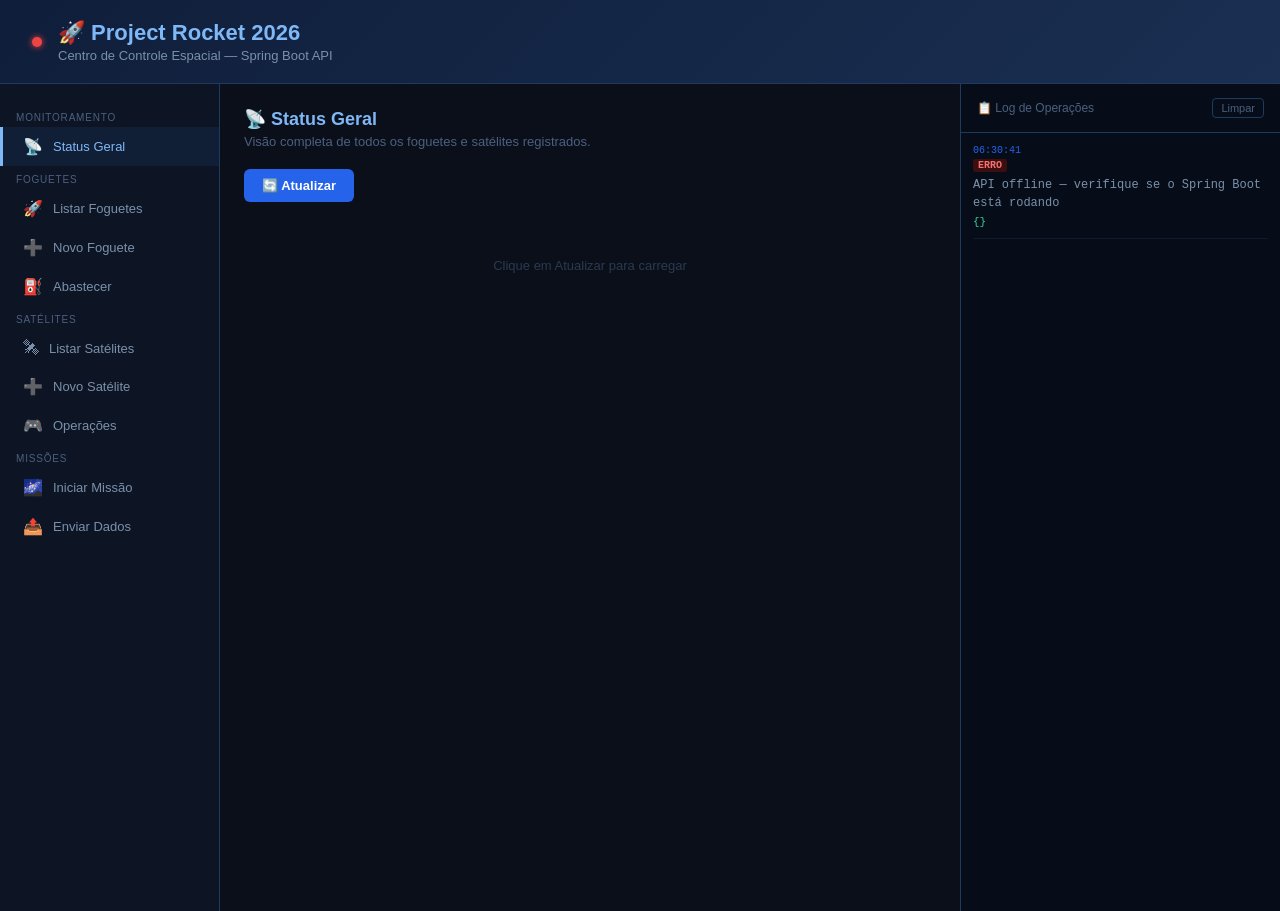
==== target/classes/static/index.html @ 5dfda022 "Add files via upload" ====
<!DOCTYPE html>
<html lang="pt-BR">
<head>
    <meta charset="UTF-8">
    <meta name="viewport" content="width=device-width, initial-scale=1.0">
    <title>🚀 Project Rocket 2026</title>
    <style>
        * { box-sizing: border-box; margin: 0; padding: 0; }

        body {
            font-family: 'Segoe UI', sans-serif;
            background: #0b0f1a;
            color: #e0e6f0;
            min-height: 100vh;
        }

        header {
            background: linear-gradient(135deg, #0f1e3a, #1a2f52);
            padding: 20px 32px;
            border-bottom: 1px solid #1e3a5f;
            display: flex;
            align-items: center;
            gap: 16px;
        }

        header h1 { font-size: 22px; font-weight: 600; color: #7eb8f7; }
        header p  { font-size: 13px; color: #7a90aa; margin-top: 2px; }

        .status-dot {
            width: 10px; height: 10px;
            border-radius: 50%;
            background: #22c55e;
            box-shadow: 0 0 6px #22c55e;
            animation: pulse 2s infinite;
        }

        @keyframes pulse { 0%,100%{opacity:1} 50%{opacity:.4} }

        .layout {
            display: grid;
            grid-template-columns: 220px 1fr 320px;
            gap: 0;
            height: calc(100vh - 73px);
        }

        /* ---- SIDEBAR ---- */
        .sidebar {
            background: #0d1525;
            border-right: 1px solid #1e3a5f;
            padding: 20px 0;
            overflow-y: auto;
        }

        .sidebar-section { padding: 8px 16px 4px; font-size: 10px; color: #4a6080; text-transform: uppercase; letter-spacing: .08em; }

        .nav-item {
            display: flex; align-items: center; gap: 10px;
            padding: 10px 20px;
            cursor: pointer;
            font-size: 13px;
            color: #7a90aa;
            transition: background .15s, color .15s;
            border-left: 3px solid transparent;
        }

        .nav-item:hover { background: #111f36; color: #e0e6f0; }
        .nav-item.active { background: #111f36; color: #7eb8f7; border-left-color: #7eb8f7; }
        .nav-icon { font-size: 16px; }

        /* ---- MAIN ---- */
        .main { overflow-y: auto; padding: 24px; }

        .page { display: none; }
        .page.active { display: block; }

        h2 { font-size: 18px; font-weight: 600; color: #7eb8f7; margin-bottom: 4px; }
        .page-desc { font-size: 13px; color: #4a6080; margin-bottom: 20px; }

        /* Cards */
        .cards { display: grid; grid-template-columns: repeat(auto-fill, minmax(260px, 1fr)); gap: 14px; }

        .card {
            background: #0f1e3a;
            border: 1px solid #1e3a5f;
            border-radius: 10px;
            padding: 16px;
            transition: border-color .2s;
        }

        .card:hover { border-color: #2a5a8f; }

        .card-header { display: flex; justify-content: space-between; align-items: center; margin-bottom: 12px; }
        .card-name { font-weight: 600; font-size: 15px; }

        .badge {
            font-size: 10px; font-weight: 600; padding: 3px 8px;
            border-radius: 20px; text-transform: uppercase;
        }

        .badge-pronto     { background: #0f2e1a; color: #22c55e; border: 1px solid #166534; }
        .badge-lancado    { background: #1a2a5f; color: #7eb8f7; border: 1px solid #1e40af; }
        .badge-falha      { background: #3b0f0f; color: #f87171; border: 1px solid #991b1b; }
        .badge-solo       { background: #1c1a0f; color: #fbbf24; border: 1px solid #92400e; }
        .badge-espaco     { background: #1a1a2e; color: #a78bfa; border: 1px solid #5b21b6; }
        .badge-orbita     { background: #0f2e28; color: #34d399; border: 1px solid #065f46; }
        .badge-ativo      { background: #0f2e1a; color: #22c55e; border: 1px solid #166534; }

        .card-row { display: flex; justify-content: space-between; font-size: 12px; color: #4a6080; padding: 4px 0; border-bottom: 1px solid #1a2a40; }
        .card-row:last-child { border-bottom: none; }
        .card-row span:last-child { color: #c0cfe0; }

        .fuel-bar { height: 4px; background: #1e3a5f; border-radius: 2px; margin: 8px 0; }
        .fuel-fill { height: 100%; border-radius: 2px; background: linear-gradient(90deg, #2563eb, #7eb8f7); transition: width .4s; }

        /* Forms */
        .form-card {
            background: #0f1e3a;
            border: 1px solid #1e3a5f;
            border-radius: 10px;
            padding: 20px;
            max-width: 520px;
            margin-bottom: 20px;
        }

        .form-card h3 { font-size: 14px; font-weight: 600; margin-bottom: 14px; color: #c0cfe0; }

        .form-row { display: grid; grid-template-columns: 1fr 1fr; gap: 10px; }
        .form-group { margin-bottom: 12px; }
        .form-group label { display: block; font-size: 12px; color: #4a6080; margin-bottom: 4px; }

        input, select {
            width: 100%;
            background: #0b0f1a;
            border: 1px solid #1e3a5f;
            border-radius: 6px;
            padding: 8px 10px;
            color: #e0e6f0;
            font-size: 13px;
            outline: none;
            transition: border-color .2s;
        }

        input:focus, select:focus { border-color: #2563eb; }

        select option { background: #0b0f1a; }

        .btn {
            padding: 9px 18px;
            border-radius: 6px;
            border: none;
            font-size: 13px;
            font-weight: 600;
            cursor: pointer;
            transition: opacity .15s, transform .1s;
        }

        .btn:hover { opacity: .85; }
        .btn:active { transform: scale(.97); }

        .btn-primary { background: #2563eb; color: #fff; }
        .btn-success { background: #16a34a; color: #fff; }
        .btn-warning { background: #d97706; color: #fff; }
        .btn-danger  { background: #dc2626; color: #fff; }

        /* ---- LOG PANEL ---- */
        .log-panel {
            background: #070d18;
            border-left: 1px solid #1e3a5f;
            display: flex;
            flex-direction: column;
        }

        .log-header {
            padding: 14px 16px;
            border-bottom: 1px solid #1e3a5f;
            display: flex;
            justify-content: space-between;
            align-items: center;
        }

        .log-header span { font-size: 12px; color: #4a6080; }
        .log-clear { background: none; border: 1px solid #1e3a5f; color: #4a6080; border-radius: 4px; padding: 3px 8px; font-size: 11px; cursor: pointer; }
        .log-clear:hover { color: #e0e6f0; border-color: #2a5a8f; }

        .log-body { flex: 1; overflow-y: auto; padding: 12px; font-family: 'Courier New', monospace; font-size: 12px; }

        .log-entry { margin-bottom: 10px; padding-bottom: 10px; border-bottom: 1px solid #0f1a2e; }
        .log-time { color: #2563eb; font-size: 10px; margin-bottom: 2px; }
        .log-type { display: inline-block; font-size: 10px; font-weight: 700; padding: 1px 5px; border-radius: 3px; margin-bottom: 4px; }
        .log-ok   { background: #0f2e1a; color: #22c55e; }
        .log-err  { background: #3b0f0f; color: #f87171; }
        .log-info { background: #1a2a5f; color: #7eb8f7; }
        .log-msg { color: #7a90aa; line-height: 1.5; word-break: break-all; }
        .log-json { color: #34d399; font-size: 11px; white-space: pre-wrap; max-height: 120px; overflow-y: auto; margin-top: 4px; }

        .empty-state { text-align: center; padding: 40px 20px; color: #2a3a4f; font-size: 13px; }
    </style>
</head>
<body>

<header>
    <div class="status-dot" id="statusDot"></div>
    <div>
        <h1>🚀 Project Rocket 2026</h1>
        <p>Centro de Controle Espacial — Spring Boot API</p>
    </div>
</header>

<div class="layout">

    <!-- SIDEBAR -->
    <nav class="sidebar">
        <div class="sidebar-section">Monitoramento</div>
        <div class="nav-item active" onclick="showPage('status')">
            <span class="nav-icon">📡</span> Status Geral
        </div>

        <div class="sidebar-section">Foguetes</div>
        <div class="nav-item" onclick="showPage('foguetes')">
            <span class="nav-icon">🚀</span> Listar Foguetes
        </div>
        <div class="nav-item" onclick="showPage('criar-foguete')">
            <span class="nav-icon">➕</span> Novo Foguete
        </div>
        <div class="nav-item" onclick="showPage('abastecer')">
            <span class="nav-icon">⛽</span> Abastecer
        </div>

        <div class="sidebar-section">Satélites</div>
        <div class="nav-item" onclick="showPage('satelites')">
            <span class="nav-icon">🛰</span> Listar Satélites
        </div>
        <div class="nav-item" onclick="showPage('criar-satelite')">
            <span class="nav-icon">➕</span> Novo Satélite
        </div>
        <div class="nav-item" onclick="showPage('operacoes')">
            <span class="nav-icon">🎮</span> Operações
        </div>

        <div class="sidebar-section">Missões</div>
        <div class="nav-item" onclick="showPage('missao')">
            <span class="nav-icon">🌌</span> Iniciar Missão
        </div>
        <div class="nav-item" onclick="showPage('dados')">
            <span class="nav-icon">📤</span> Enviar Dados
        </div>
    </nav>

    <!-- MAIN -->
    <main class="main">

        <!-- STATUS GERAL -->
        <div class="page active" id="page-status">
            <h2>📡 Status Geral</h2>
            <p class="page-desc">Visão completa de todos os foguetes e satélites registrados.</p>
            <button class="btn btn-primary" onclick="loadStatus()" style="margin-bottom:16px">🔄 Atualizar</button>
            <div id="status-content">
                <div class="empty-state">Clique em Atualizar para carregar</div>
            </div>
        </div>

        <!-- FOGUETES -->
        <div class="page" id="page-foguetes">
            <h2>🚀 Foguetes</h2>
            <p class="page-desc">Lista de todos os foguetes cadastrados.</p>
            <button class="btn btn-primary" onclick="loadFoguetes()" style="margin-bottom:16px">🔄 Carregar</button>
            <div id="foguetes-content">
                <div class="empty-state">Clique em Carregar</div>
            </div>
        </div>

        <!-- CRIAR FOGUETE -->
        <div class="page" id="page-criar-foguete">
            <h2>➕ Novo Foguete</h2>
            <p class="page-desc">Cadastra um novo foguete no sistema.</p>
            <div class="form-card">
                <h3>Dados do Foguete</h3>
                <div class="form-group">
                    <label>Nome</label>
                    <input id="f-nome" type="text" placeholder="Ex: Saturn V">
                </div>
                <div class="form-row">
                    <div class="form-group">
                        <label>Carga Máxima (kg)</label>
                        <input id="f-carga" type="number" placeholder="1000">
                    </div>
                    <div class="form-group">
                        <label>Combustível (ton)</label>
                        <input id="f-comb" type="number" placeholder="100">
                    </div>
                </div>
                <button class="btn btn-success" onclick="criarFoguete()">Cadastrar Foguete</button>
            </div>
        </div>

        <!-- ABASTECER -->
        <div class="page" id="page-abastecer">
            <h2>⛽ Abastecer Foguete</h2>
            <p class="page-desc">Adiciona combustível a um foguete existente.</p>
            <div class="form-card">
                <h3>Abastecimento</h3>
                <div class="form-group">
                    <label>Nome do Foguete</label>
                    <input id="ab-nome" type="text" placeholder="Ex: Falcon XII">
                </div>
                <div class="form-group">
                    <label>Quantidade (toneladas)</label>
                    <input id="ab-qtd" type="number" placeholder="50">
                </div>
                <button class="btn btn-warning" onclick="abastecerFoguete()">⛽ Abastecer</button>
            </div>
        </div>

        <!-- SATELITES -->
        <div class="page" id="page-satelites">
            <h2>🛰 Satélites</h2>
            <p class="page-desc">Lista de todos os satélites cadastrados.</p>
            <button class="btn btn-primary" onclick="loadSatelites()" style="margin-bottom:16px">🔄 Carregar</button>
            <div id="satelites-content">
                <div class="empty-state">Clique em Carregar</div>
            </div>
        </div>

        <!-- CRIAR SATELITE -->
        <div class="page" id="page-criar-satelite">
            <h2>➕ Novo Satélite</h2>
            <p class="page-desc">Cadastra um novo satélite no sistema.</p>
            <div class="form-card">
                <h3>Dados do Satélite</h3>
                <div class="form-group">
                    <label>Nome</label>
                    <input id="s-nome" type="text" placeholder="Ex: Voyager III">
                </div>
                <div class="form-row">
                    <div class="form-group">
                        <label>Massa (kg)</label>
                        <input id="s-massa" type="number" placeholder="300">
                    </div>
                    <div class="form-group">
                        <label>Energia inicial</label>
                        <input id="s-energia" type="number" placeholder="50">
                    </div>
                </div>
                <div class="form-group">
                    <label>Órbita Alvo</label>
                    <input id="s-orbita" type="text" placeholder="GEO">
                </div>
                <div class="form-group">
                    <label>Tipo</label>
                    <select id="s-tipo">
                        <option value="CIENTIFICO">Científico</option>
                        <option value="COMUNICACAO">Comunicação</option>
                        <option value="ESPIONAGEM">Espionagem</option>
                    </select>
                </div>
                <button class="btn btn-success" onclick="criarSatelite()">Cadastrar Satélite</button>
            </div>
        </div>

        <!-- OPERAÇÕES -->
        <div class="page" id="page-operacoes">
            <h2>🎮 Operações do Satélite</h2>
            <p class="page-desc">Controle individual de cada satélite.</p>
            <div class="form-card">
                <h3>Ativar Painéis Solares</h3>
                <div class="form-group">
                    <label>Nome do Satélite</label>
                    <input id="op-paineis-nome" type="text" placeholder="Ex: Hubble">
                </div>
                <button class="btn btn-warning" onclick="ativarPaineis()">☀ Ativar Painéis</button>
            </div>
            <div class="form-card">
                <h3>Definir Órbita</h3>
                <div class="form-group">
                    <label>Nome do Satélite</label>
                    <input id="op-orbita-nome" type="text" placeholder="Ex: Hubble">
                </div>
                <div class="form-group">
                    <label>Órbita</label>
                    <select id="op-orbita-escolha">
                        <option value="1">1 — LEO (Baixa)</option>
                        <option value="2">2 — GEO (Geoestacionária)</option>
                        <option value="3">3 — Órbita Lunar</option>
                    </select>
                </div>
                <button class="btn btn-primary" onclick="definirOrbita()">🌍 Definir Órbita</button>
            </div>
            <div class="form-card">
                <h3>Ativar Satélite</h3>
                <div class="form-group">
                    <label>Nome do Satélite</label>
                    <input id="op-ativar-nome" type="text" placeholder="Ex: Hubble">
                </div>
                <button class="btn btn-success" onclick="ativarSatelite()">🛰 Ativar Satélite</button>
            </div>
        </div>

        <!-- MISSÃO -->
        <div class="page" id="page-missao">
            <h2>🌌 Iniciar Missão</h2>
            <p class="page-desc">Carrega o satélite no foguete e realiza o lançamento.</p>
            <div class="form-card">
                <h3>Parâmetros da Missão</h3>
                <div class="form-group">
                    <label>Nome do Foguete</label>
                    <input id="m-foguete" type="text" placeholder="Ex: Falcon XII">
                </div>
                <div class="form-group">
                    <label>Nome do Satélite</label>
                    <input id="m-satelite" type="text" placeholder="Ex: Hubble">
                </div>
                <button class="btn btn-danger" onclick="iniciarMissao()">🚀 Lançar Missão</button>
            </div>
        </div>

        <!-- ENVIAR DADOS -->
        <div class="page" id="page-dados">
            <h2>📤 Enviar Dados</h2>
            <p class="page-desc">Faz o satélite enviar sua mensagem (consome energia).</p>
            <div class="form-card">
                <h3>Transmissão</h3>
                <div class="form-group">
                    <label>Nome do Satélite</label>
                    <input id="d-nome" type="text" placeholder="Ex: Hubble">
                </div>
                <button class="btn btn-primary" onclick="enviarDados()">📡 Enviar Dados</button>
            </div>
        </div>

    </main>

    <!-- LOG PANEL -->
    <aside class="log-panel">
        <div class="log-header">
            <span>📋 Log de Operações</span>
            <button class="log-clear" onclick="clearLog()">Limpar</button>
        </div>
        <div class="log-body" id="logBody">
            <div class="empty-state">Aguardando operações...</div>
        </div>
    </aside>
</div>

<script>
    const API = 'http://localhost:8080/api';
    let logEntries = [];

    // ---- Navegação ----
    function showPage(id) {
        document.querySelectorAll('.page').forEach(p => p.classList.remove('active'));
        document.querySelectorAll('.nav-item').forEach(n => n.classList.remove('active'));
        document.getElementById('page-' + id).classList.add('active');
        event.currentTarget.classList.add('active');
    }

    // ---- Log ----
    function log(type, title, data) {
        const body = document.getElementById('logBody');
        const now = new Date().toLocaleTimeString('pt-BR');
        const typeClass = type === 'ok' ? 'log-ok' : type === 'err' ? 'log-err' : 'log-info';
        const typeLabel = type === 'ok' ? 'OK' : type === 'err' ? 'ERRO' : 'INFO';

        const entry = document.createElement('div');
        entry.className = 'log-entry';
        entry.innerHTML = `
            <div class="log-time">${now}</div>
            <span class="log-type ${typeClass}">${typeLabel}</span>
            <div class="log-msg">${title}</div>
            ${data ? `<div class="log-json">${JSON.stringify(data, null, 2)}</div>` : ''}
        `;

        if (body.querySelector('.empty-state')) body.innerHTML = '';
        body.prepend(entry);
    }

    function clearLog() {
        document.getElementById('logBody').innerHTML = '<div class="empty-state">Log limpo.</div>';
    }

    // ---- Helpers ----
    async function call(method, path, body) {
        const opts = { method, headers: { 'Content-Type': 'application/json' } };
        if (body) opts.body = JSON.stringify(body);
        const res = await fetch(API + path, opts);
        const data = await res.json();
        if (!res.ok) throw { status: res.status, ...data };
        return data;
    }

    function badgeStatus(status) {
        const map = {
            'Pronto': 'badge-pronto', 'Lançado': 'badge-lancado', 'Falha': 'badge-falha',
            'Em solo': 'badge-solo', 'No espaço': 'badge-espaco',
            'Em órbita': 'badge-orbita', 'Ativo': 'badge-ativo'
        };
        return `<span class="badge ${map[status] || 'badge-info'}">${status}</span>`;
    }

    function fuelBar(val, max = 150) {
        const pct = Math.min(100, (val / max) * 100);
        return `<div class="fuel-bar"><div class="fuel-fill" style="width:${pct}%"></div></div>`;
    }

    // ---- Foguetes ----
    async function loadFoguetes() {
        try {
            const data = await call('GET', '/foguetes');
            renderFoguetes(data, 'foguetes-content');
            log('ok', `${data.length} foguete(s) carregado(s)`);
        } catch(e) { log('err', 'Erro ao carregar foguetes', e); }
    }

    function renderFoguetes(list, containerId) {
        const el = document.getElementById(containerId);
        if (!list.length) { el.innerHTML = '<div class="empty-state">Nenhum foguete encontrado</div>'; return; }
        el.innerHTML = `<div class="cards">${list.map(f => `
            <div class="card">
                <div class="card-header">
                    <span class="card-name">🚀 ${f.nome}</span>
                    ${badgeStatus(f.status)}
                </div>
                ${fuelBar(f.combustivelRestante)}
                <div class="card-row"><span>Combustível</span><span>${f.combustivelRestante} ton</span></div>
                <div class="card-row"><span>Carga máxima</span><span>${f.cargaMaxima} kg</span></div>
                <div class="card-row"><span>Satélite</span><span>${f.sateliteCarregado || '—'}</span></div>
            </div>`).join('')}</div>`;
    }

    async function criarFoguete() {
        const nome = document.getElementById('f-nome').value.trim();
        const cargaMaxima = parseFloat(document.getElementById('f-carga').value);
        const combustivelRestante = parseFloat(document.getElementById('f-comb').value);
        if (!nome) { log('err', 'Nome é obrigatório'); return; }
        try {
            const data = await call('POST', '/foguetes', { nome, cargaMaxima, combustivelRestante });
            log('ok', `Foguete "${data.nome}" criado com sucesso!`, data);
            document.getElementById('f-nome').value = '';
        } catch(e) { log('err', e.mensagem || 'Erro ao criar foguete', e); }
    }

    async function abastecerFoguete() {
        const nome = document.getElementById('ab-nome').value.trim();
        const quantidade = parseFloat(document.getElementById('ab-qtd').value);
        if (!nome) { log('err', 'Nome é obrigatório'); return; }
        try {
            const data = await call('PUT', `/foguetes/${nome}/abastecer`, { quantidade });
            log('ok', `${nome} abastecido! Combustível: ${data.combustivelRestante} ton`, data);
        } catch(e) { log('err', e.mensagem || 'Erro ao abastecer', e); }
    }

    // ---- Satélites ----
    async function loadSatelites() {
        try {
            const data = await call('GET', '/satelites');
            renderSatelites(data, 'satelites-content');
            log('ok', `${data.length} satélite(s) carregado(s)`);
        } catch(e) { log('err', 'Erro ao carregar satélites', e); }
    }

    function renderSatelites(list, containerId) {
        const el = document.getElementById(containerId);
        if (!list.length) { el.innerHTML = '<div class="empty-state">Nenhum satélite encontrado</div>'; return; }
        el.innerHTML = `<div class="cards">${list.map(s => `
            <div class="card">
                <div class="card-header">
                    <span class="card-name">🛰 ${s.nome}</span>
                    ${badgeStatus(s.status)}
                </div>
                ${fuelBar(s.energia, 100)}
                <div class="card-row"><span>Energia</span><span>${s.energia}%</span></div>
                <div class="card-row"><span>Massa</span><span>${s.massaKg} kg</span></div>
                <div class="card-row"><span>Tipo</span><span>${s.tipoSatelite}</span></div>
                <div class="card-row"><span>Órbita</span><span>${s.orbitaAlvo || '—'}</span></div>
                <div class="card-row"><span>Painéis</span><span>${s.paineisAtivos ? '☀ Ativos' : '⬛ Fechados'}</span></div>
            </div>`).join('')}</div>`;
    }

    async function criarSatelite() {
        const nome     = document.getElementById('s-nome').value.trim();
        const massaKg  = parseFloat(document.getElementById('s-massa').value);
        const energia  = parseFloat(document.getElementById('s-energia').value);
        const orbitaAlvo   = document.getElementById('s-orbita').value.trim();
        const tipoSatelite = document.getElementById('s-tipo').value;
        if (!nome) { log('err', 'Nome é obrigatório'); return; }
        try {
            const data = await call('POST', '/satelites', { nome, massaKg, energia, orbitaAlvo, tipoSatelite });
            log('ok', `Satélite "${data.nome}" criado!`, data);
            document.getElementById('s-nome').value = '';
        } catch(e) { log('err', e.mensagem || 'Erro ao criar satélite', e); }
    }

    async function ativarPaineis() {
        const nome = document.getElementById('op-paineis-nome').value.trim();
        if (!nome) { log('err', 'Nome é obrigatório'); return; }
        try {
            const data = await call('PUT', `/satelites/${nome}/paineis`);
            log('ok', `Painéis de ${nome} ativados! Energia: ${data.energia}`, data);
        } catch(e) { log('err', e.mensagem || 'Erro', e); }
    }

    async function definirOrbita() {
        const nome    = document.getElementById('op-orbita-nome').value.trim();
        const escolha = document.getElementById('op-orbita-escolha').value;
        if (!nome) { log('err', 'Nome é obrigatório'); return; }
        try {
            const data = await call('PUT', `/satelites/${nome}/orbita`, { escolha });
            log('ok', `Órbita de ${nome} definida: ${data.orbitaAlvo}`, data);
        } catch(e) { log('err', e.mensagem || 'Erro', e); }
    }

    async function ativarSatelite() {
        const nome = document.getElementById('op-ativar-nome').value.trim();
        if (!nome) { log('err', 'Nome é obrigatório'); return; }
        try {
            const data = await call('PUT', `/satelites/${nome}/ativar`);
            log('ok', `Satélite ${nome} ATIVO!`, data);
        } catch(e) { log('err', e.mensagem || 'Erro', e); }
    }

    // ---- Missão ----
    async function iniciarMissao() {
        const nomeFoguete  = document.getElementById('m-foguete').value.trim();
        const nomeSatelite = document.getElementById('m-satelite').value.trim();
        if (!nomeFoguete || !nomeSatelite) { log('err', 'Preencha foguete e satélite'); return; }
        try {
            const data = await call('POST', '/missoes/iniciar', { nomeFoguete, nomeSatelite });
            const type = data.sucesso ? 'ok' : 'err';
            log(type, data.mensagem, data);
        } catch(e) { log('err', e.mensagem || 'Erro ao iniciar missão', e); }
    }

    // ---- Status ----
    async function loadStatus() {
        try {
            const data = await call('GET', '/missoes/status');
            const el = document.getElementById('status-content');
            el.innerHTML = `
                <h3 style="font-size:14px;color:#4a6080;margin-bottom:12px">🚀 Foguetes</h3>
                <div class="cards" style="margin-bottom:20px">
                    ${data.foguetes.map(f => `
                    <div class="card">
                        <div class="card-header"><span class="card-name">🚀 ${f.nome}</span>${badgeStatus(f.status)}</div>
                        ${fuelBar(f.combustivelRestante)}
                        <div class="card-row"><span>Combustível</span><span>${f.combustivelRestante} ton</span></div>
                        <div class="card-row"><span>Carga máxima</span><span>${f.cargaMaxima} kg</span></div>
                        <div class="card-row"><span>Satélite</span><span>${f.sateliteCarregado || '—'}</span></div>
                    </div>`).join('')}
                </div>
                <h3 style="font-size:14px;color:#4a6080;margin-bottom:12px">🛰 Satélites</h3>
                <div class="cards">
                    ${data.satelites.map(s => `
                    <div class="card">
                        <div class="card-header"><span class="card-name">🛰 ${s.nome}</span>${badgeStatus(s.status)}</div>
                        ${fuelBar(s.energia, 100)}
                        <div class="card-row"><span>Energia</span><span>${s.energia}%</span></div>
                        <div class="card-row"><span>Massa</span><span>${s.massaKg} kg</span></div>
                        <div class="card-row"><span>Tipo</span><span>${s.tipoSatelite}</span></div>
                        <div class="card-row"><span>Órbita</span><span>${s.orbitaAlvo || '—'}</span></div>
                        <div class="card-row"><span>Painéis</span><span>${s.paineisAtivos ? '☀ Ativos' : '⬛ Fechados'}</span></div>
                    </div>`).join('')}
                </div>
            `;
            log('ok', 'Status atualizado');
        } catch(e) {
            log('err', 'API offline — verifique se o Spring Boot está rodando', e);
            document.getElementById('statusDot').style.background = '#ef4444';
            document.getElementById('statusDot').style.boxShadow = '0 0 6px #ef4444';
        }
    }

    async function enviarDados() {
        const nome = document.getElementById('d-nome').value.trim();
        if (!nome) { log('err', 'Nome é obrigatório'); return; }
        try {
            const data = await call('PUT', `/missoes/${nome}/dados`);
            log('ok', `📡 ${data.satelite}: "${data.mensagem}" | Energia restante: ${data.energiaRestante}`, data);
        } catch(e) { log('err', e.mensagem || 'Erro ao enviar dados', e); }
    }

    // Carrega status ao abrir
    loadStatus();
</script>
</body>
</html>
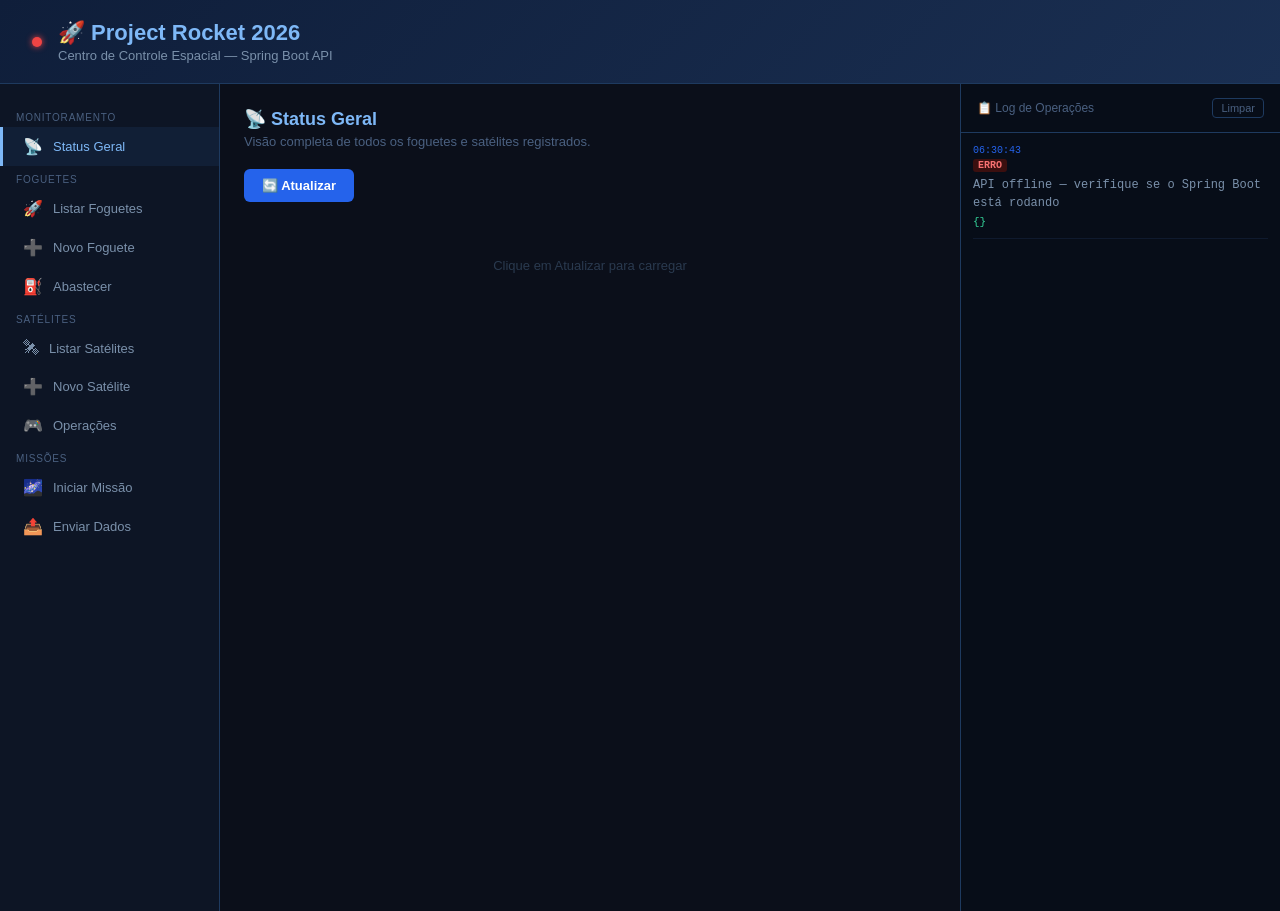
==== commit 3f8b4adb: "25/03 - atualizações banco de dados e novas features" ====
--- a/target/classes/static/index.html
+++ b/target/classes/static/index.html
@@ -6,184 +6,66 @@
     <title>🚀 Project Rocket 2026</title>
     <style>
         * { box-sizing: border-box; margin: 0; padding: 0; }
-
-        body {
-            font-family: 'Segoe UI', sans-serif;
-            background: #0b0f1a;
-            color: #e0e6f0;
-            min-height: 100vh;
-        }
-
-        header {
-            background: linear-gradient(135deg, #0f1e3a, #1a2f52);
-            padding: 20px 32px;
-            border-bottom: 1px solid #1e3a5f;
-            display: flex;
-            align-items: center;
-            gap: 16px;
-        }
-
+        body { font-family: 'Segoe UI', sans-serif; background: #0b0f1a; color: #e0e6f0; min-height: 100vh; }
+        header { background: linear-gradient(135deg, #0f1e3a, #1a2f52); padding: 20px 32px; border-bottom: 1px solid #1e3a5f; display: flex; align-items: center; gap: 16px; }
         header h1 { font-size: 22px; font-weight: 600; color: #7eb8f7; }
         header p  { font-size: 13px; color: #7a90aa; margin-top: 2px; }
-
-        .status-dot {
-            width: 10px; height: 10px;
-            border-radius: 50%;
-            background: #22c55e;
-            box-shadow: 0 0 6px #22c55e;
-            animation: pulse 2s infinite;
-        }
-
+        .status-dot { width: 10px; height: 10px; border-radius: 50%; background: #22c55e; box-shadow: 0 0 6px #22c55e; animation: pulse 2s infinite; }
         @keyframes pulse { 0%,100%{opacity:1} 50%{opacity:.4} }
-
-        .layout {
-            display: grid;
-            grid-template-columns: 220px 1fr 320px;
-            gap: 0;
-            height: calc(100vh - 73px);
-        }
-
-        /* ---- SIDEBAR ---- */
-        .sidebar {
-            background: #0d1525;
-            border-right: 1px solid #1e3a5f;
-            padding: 20px 0;
-            overflow-y: auto;
-        }
-
+        .layout { display: grid; grid-template-columns: 220px 1fr 320px; gap: 0; height: calc(100vh - 73px); }
+        .sidebar { background: #0d1525; border-right: 1px solid #1e3a5f; padding: 20px 0; overflow-y: auto; }
         .sidebar-section { padding: 8px 16px 4px; font-size: 10px; color: #4a6080; text-transform: uppercase; letter-spacing: .08em; }
-
-        .nav-item {
-            display: flex; align-items: center; gap: 10px;
-            padding: 10px 20px;
-            cursor: pointer;
-            font-size: 13px;
-            color: #7a90aa;
-            transition: background .15s, color .15s;
-            border-left: 3px solid transparent;
-        }
-
+        .nav-item { display: flex; align-items: center; gap: 10px; padding: 10px 20px; cursor: pointer; font-size: 13px; color: #7a90aa; transition: background .15s, color .15s; border-left: 3px solid transparent; }
         .nav-item:hover { background: #111f36; color: #e0e6f0; }
         .nav-item.active { background: #111f36; color: #7eb8f7; border-left-color: #7eb8f7; }
         .nav-icon { font-size: 16px; }
-
-        /* ---- MAIN ---- */
         .main { overflow-y: auto; padding: 24px; }
-
         .page { display: none; }
         .page.active { display: block; }
-
         h2 { font-size: 18px; font-weight: 600; color: #7eb8f7; margin-bottom: 4px; }
         .page-desc { font-size: 13px; color: #4a6080; margin-bottom: 20px; }
-
-        /* Cards */
         .cards { display: grid; grid-template-columns: repeat(auto-fill, minmax(260px, 1fr)); gap: 14px; }
-
-        .card {
-            background: #0f1e3a;
-            border: 1px solid #1e3a5f;
-            border-radius: 10px;
-            padding: 16px;
-            transition: border-color .2s;
-        }
-
+        .card { background: #0f1e3a; border: 1px solid #1e3a5f; border-radius: 10px; padding: 16px; transition: border-color .2s; }
         .card:hover { border-color: #2a5a8f; }
-
         .card-header { display: flex; justify-content: space-between; align-items: center; margin-bottom: 12px; }
         .card-name { font-weight: 600; font-size: 15px; }
-
-        .badge {
-            font-size: 10px; font-weight: 600; padding: 3px 8px;
-            border-radius: 20px; text-transform: uppercase;
-        }
-
-        .badge-pronto     { background: #0f2e1a; color: #22c55e; border: 1px solid #166534; }
-        .badge-lancado    { background: #1a2a5f; color: #7eb8f7; border: 1px solid #1e40af; }
-        .badge-falha      { background: #3b0f0f; color: #f87171; border: 1px solid #991b1b; }
-        .badge-solo       { background: #1c1a0f; color: #fbbf24; border: 1px solid #92400e; }
-        .badge-espaco     { background: #1a1a2e; color: #a78bfa; border: 1px solid #5b21b6; }
-        .badge-orbita     { background: #0f2e28; color: #34d399; border: 1px solid #065f46; }
-        .badge-ativo      { background: #0f2e1a; color: #22c55e; border: 1px solid #166534; }
-
+        .badge { font-size: 10px; font-weight: 600; padding: 3px 8px; border-radius: 20px; text-transform: uppercase; }
+        .badge-pronto  { background: #0f2e1a; color: #22c55e; border: 1px solid #166534; }
+        .badge-lancado { background: #1a2a5f; color: #7eb8f7; border: 1px solid #1e40af; }
+        .badge-falha   { background: #3b0f0f; color: #f87171; border: 1px solid #991b1b; }
+        .badge-solo    { background: #1c1a0f; color: #fbbf24; border: 1px solid #92400e; }
+        .badge-espaco  { background: #1a1a2e; color: #a78bfa; border: 1px solid #5b21b6; }
+        .badge-orbita  { background: #0f2e28; color: #34d399; border: 1px solid #065f46; }
+        .badge-ativo   { background: #0f2e1a; color: #22c55e; border: 1px solid #166534; }
         .card-row { display: flex; justify-content: space-between; font-size: 12px; color: #4a6080; padding: 4px 0; border-bottom: 1px solid #1a2a40; }
         .card-row:last-child { border-bottom: none; }
         .card-row span:last-child { color: #c0cfe0; }
-
         .fuel-bar { height: 4px; background: #1e3a5f; border-radius: 2px; margin: 8px 0; }
         .fuel-fill { height: 100%; border-radius: 2px; background: linear-gradient(90deg, #2563eb, #7eb8f7); transition: width .4s; }
-
-        /* Forms */
-        .form-card {
-            background: #0f1e3a;
-            border: 1px solid #1e3a5f;
-            border-radius: 10px;
-            padding: 20px;
-            max-width: 520px;
-            margin-bottom: 20px;
-        }
-
+        .card-actions { display: flex; gap: 8px; margin-top: 12px; }
+        .btn-delete { flex: 1; padding: 6px; border-radius: 6px; border: 1px solid #3b0f0f; background: transparent; color: #f87171; font-size: 12px; cursor: pointer; transition: background .15s; }
+        .btn-delete:hover { background: #3b0f0f; }
+        .form-card { background: #0f1e3a; border: 1px solid #1e3a5f; border-radius: 10px; padding: 20px; max-width: 520px; margin-bottom: 20px; }
         .form-card h3 { font-size: 14px; font-weight: 600; margin-bottom: 14px; color: #c0cfe0; }
-
         .form-row { display: grid; grid-template-columns: 1fr 1fr; gap: 10px; }
         .form-group { margin-bottom: 12px; }
         .form-group label { display: block; font-size: 12px; color: #4a6080; margin-bottom: 4px; }
-
-        input, select {
-            width: 100%;
-            background: #0b0f1a;
-            border: 1px solid #1e3a5f;
-            border-radius: 6px;
-            padding: 8px 10px;
-            color: #e0e6f0;
-            font-size: 13px;
-            outline: none;
-            transition: border-color .2s;
-        }
-
+        input, select { width: 100%; background: #0b0f1a; border: 1px solid #1e3a5f; border-radius: 6px; padding: 8px 10px; color: #e0e6f0; font-size: 13px; outline: none; transition: border-color .2s; }
         input:focus, select:focus { border-color: #2563eb; }
-
         select option { background: #0b0f1a; }
-
-        .btn {
-            padding: 9px 18px;
-            border-radius: 6px;
-            border: none;
-            font-size: 13px;
-            font-weight: 600;
-            cursor: pointer;
-            transition: opacity .15s, transform .1s;
-        }
-
+        .btn { padding: 9px 18px; border-radius: 6px; border: none; font-size: 13px; font-weight: 600; cursor: pointer; transition: opacity .15s, transform .1s; }
         .btn:hover { opacity: .85; }
         .btn:active { transform: scale(.97); }
-
         .btn-primary { background: #2563eb; color: #fff; }
         .btn-success { background: #16a34a; color: #fff; }
         .btn-warning { background: #d97706; color: #fff; }
         .btn-danger  { background: #dc2626; color: #fff; }
-
-        /* ---- LOG PANEL ---- */
-        .log-panel {
-            background: #070d18;
-            border-left: 1px solid #1e3a5f;
-            display: flex;
-            flex-direction: column;
-        }
-
-        .log-header {
-            padding: 14px 16px;
-            border-bottom: 1px solid #1e3a5f;
-            display: flex;
-            justify-content: space-between;
-            align-items: center;
-        }
-
+        .log-panel { background: #070d18; border-left: 1px solid #1e3a5f; display: flex; flex-direction: column; }
+        .log-header { padding: 14px 16px; border-bottom: 1px solid #1e3a5f; display: flex; justify-content: space-between; align-items: center; }
         .log-header span { font-size: 12px; color: #4a6080; }
         .log-clear { background: none; border: 1px solid #1e3a5f; color: #4a6080; border-radius: 4px; padding: 3px 8px; font-size: 11px; cursor: pointer; }
         .log-clear:hover { color: #e0e6f0; border-color: #2a5a8f; }
-
         .log-body { flex: 1; overflow-y: auto; padding: 12px; font-family: 'Courier New', monospace; font-size: 12px; }
-
         .log-entry { margin-bottom: 10px; padding-bottom: 10px; border-bottom: 1px solid #0f1a2e; }
         .log-time { color: #2563eb; font-size: 10px; margin-bottom: 2px; }
         .log-type { display: inline-block; font-size: 10px; font-weight: 700; padding: 1px 5px; border-radius: 3px; margin-bottom: 4px; }
@@ -192,8 +74,15 @@
         .log-info { background: #1a2a5f; color: #7eb8f7; }
         .log-msg { color: #7a90aa; line-height: 1.5; word-break: break-all; }
         .log-json { color: #34d399; font-size: 11px; white-space: pre-wrap; max-height: 120px; overflow-y: auto; margin-top: 4px; }
-
         .empty-state { text-align: center; padding: 40px 20px; color: #2a3a4f; font-size: 13px; }
+
+        /* Modal de confirmação */
+        .modal-overlay { display: none; position: fixed; inset: 0; background: rgba(0,0,0,.7); z-index: 100; align-items: center; justify-content: center; }
+        .modal-overlay.open { display: flex; }
+        .modal { background: #0f1e3a; border: 1px solid #1e3a5f; border-radius: 12px; padding: 24px; width: 340px; }
+        .modal h3 { font-size: 16px; color: #f87171; margin-bottom: 8px; }
+        .modal p { font-size: 13px; color: #7a90aa; margin-bottom: 20px; }
+        .modal-actions { display: flex; gap: 10px; justify-content: flex-end; }
     </style>
 </head>
 <body>
@@ -206,47 +95,35 @@
     </div>
 </header>
 
+<!-- Modal de confirmação de delete -->
+<div class="modal-overlay" id="modalOverlay">
+    <div class="modal">
+        <h3>🗑 Confirmar exclusão</h3>
+        <p id="modalMsg">Tem certeza que deseja deletar?</p>
+        <div class="modal-actions">
+            <button class="btn" style="background:#1e3a5f;color:#e0e6f0" onclick="fecharModal()">Cancelar</button>
+            <button class="btn btn-danger" id="modalConfirm">Deletar</button>
+        </div>
+    </div>
+</div>
+
 <div class="layout">
-
-    <!-- SIDEBAR -->
     <nav class="sidebar">
         <div class="sidebar-section">Monitoramento</div>
-        <div class="nav-item active" onclick="showPage('status')">
-            <span class="nav-icon">📡</span> Status Geral
-        </div>
-
+        <div class="nav-item active" onclick="showPage('status')"><span class="nav-icon">📡</span> Status Geral</div>
         <div class="sidebar-section">Foguetes</div>
-        <div class="nav-item" onclick="showPage('foguetes')">
-            <span class="nav-icon">🚀</span> Listar Foguetes
-        </div>
-        <div class="nav-item" onclick="showPage('criar-foguete')">
-            <span class="nav-icon">➕</span> Novo Foguete
-        </div>
-        <div class="nav-item" onclick="showPage('abastecer')">
-            <span class="nav-icon">⛽</span> Abastecer
-        </div>
-
+        <div class="nav-item" onclick="showPage('foguetes')"><span class="nav-icon">🚀</span> Listar Foguetes</div>
+        <div class="nav-item" onclick="showPage('criar-foguete')"><span class="nav-icon">➕</span> Novo Foguete</div>
+        <div class="nav-item" onclick="showPage('abastecer')"><span class="nav-icon">⛽</span> Abastecer</div>
         <div class="sidebar-section">Satélites</div>
-        <div class="nav-item" onclick="showPage('satelites')">
-            <span class="nav-icon">🛰</span> Listar Satélites
-        </div>
-        <div class="nav-item" onclick="showPage('criar-satelite')">
-            <span class="nav-icon">➕</span> Novo Satélite
-        </div>
-        <div class="nav-item" onclick="showPage('operacoes')">
-            <span class="nav-icon">🎮</span> Operações
-        </div>
-
+        <div class="nav-item" onclick="showPage('satelites')"><span class="nav-icon">🛰</span> Listar Satélites</div>
+        <div class="nav-item" onclick="showPage('criar-satelite')"><span class="nav-icon">➕</span> Novo Satélite</div>
+        <div class="nav-item" onclick="showPage('operacoes')"><span class="nav-icon">🎮</span> Operações</div>
         <div class="sidebar-section">Missões</div>
-        <div class="nav-item" onclick="showPage('missao')">
-            <span class="nav-icon">🌌</span> Iniciar Missão
-        </div>
-        <div class="nav-item" onclick="showPage('dados')">
-            <span class="nav-icon">📤</span> Enviar Dados
-        </div>
+        <div class="nav-item" onclick="showPage('missao')"><span class="nav-icon">🌌</span> Iniciar Missão</div>
+        <div class="nav-item" onclick="showPage('dados')"><span class="nav-icon">📤</span> Enviar Dados</div>
     </nav>
 
-    <!-- MAIN -->
     <main class="main">
 
         <!-- STATUS GERAL -->
@@ -254,9 +131,7 @@
             <h2>📡 Status Geral</h2>
             <p class="page-desc">Visão completa de todos os foguetes e satélites registrados.</p>
             <button class="btn btn-primary" onclick="loadStatus()" style="margin-bottom:16px">🔄 Atualizar</button>
-            <div id="status-content">
-                <div class="empty-state">Clique em Atualizar para carregar</div>
-            </div>
+            <div id="status-content"><div class="empty-state">Clique em Atualizar para carregar</div></div>
         </div>
 
         <!-- FOGUETES -->
@@ -264,9 +139,7 @@
             <h2>🚀 Foguetes</h2>
             <p class="page-desc">Lista de todos os foguetes cadastrados.</p>
             <button class="btn btn-primary" onclick="loadFoguetes()" style="margin-bottom:16px">🔄 Carregar</button>
-            <div id="foguetes-content">
-                <div class="empty-state">Clique em Carregar</div>
-            </div>
+            <div id="foguetes-content"><div class="empty-state">Clique em Carregar</div></div>
         </div>
 
         <!-- CRIAR FOGUETE -->
@@ -275,19 +148,10 @@
             <p class="page-desc">Cadastra um novo foguete no sistema.</p>
             <div class="form-card">
                 <h3>Dados do Foguete</h3>
-                <div class="form-group">
-                    <label>Nome</label>
-                    <input id="f-nome" type="text" placeholder="Ex: Saturn V">
-                </div>
+                <div class="form-group"><label>Nome</label><input id="f-nome" type="text" placeholder="Ex: Saturn V"></div>
                 <div class="form-row">
-                    <div class="form-group">
-                        <label>Carga Máxima (kg)</label>
-                        <input id="f-carga" type="number" placeholder="1000">
-                    </div>
-                    <div class="form-group">
-                        <label>Combustível (ton)</label>
-                        <input id="f-comb" type="number" placeholder="100">
-                    </div>
+                    <div class="form-group"><label>Carga Máxima (kg)</label><input id="f-carga" type="number" placeholder="1000"></div>
+                    <div class="form-group"><label>Combustível (ton)</label><input id="f-comb" type="number" placeholder="100"></div>
                 </div>
                 <button class="btn btn-success" onclick="criarFoguete()">Cadastrar Foguete</button>
             </div>
@@ -299,14 +163,8 @@
             <p class="page-desc">Adiciona combustível a um foguete existente.</p>
             <div class="form-card">
                 <h3>Abastecimento</h3>
-                <div class="form-group">
-                    <label>Nome do Foguete</label>
-                    <input id="ab-nome" type="text" placeholder="Ex: Falcon XII">
-                </div>
-                <div class="form-group">
-                    <label>Quantidade (toneladas)</label>
-                    <input id="ab-qtd" type="number" placeholder="50">
-                </div>
+                <div class="form-group"><label>Nome do Foguete</label><input id="ab-nome" type="text" placeholder="Ex: Falcon XII"></div>
+                <div class="form-group"><label>Quantidade (toneladas)</label><input id="ab-qtd" type="number" placeholder="50"></div>
                 <button class="btn btn-warning" onclick="abastecerFoguete()">⛽ Abastecer</button>
             </div>
         </div>
@@ -316,9 +174,7 @@
             <h2>🛰 Satélites</h2>
             <p class="page-desc">Lista de todos os satélites cadastrados.</p>
             <button class="btn btn-primary" onclick="loadSatelites()" style="margin-bottom:16px">🔄 Carregar</button>
-            <div id="satelites-content">
-                <div class="empty-state">Clique em Carregar</div>
-            </div>
+            <div id="satelites-content"><div class="empty-state">Clique em Carregar</div></div>
         </div>
 
         <!-- CRIAR SATELITE -->
@@ -327,24 +183,12 @@
             <p class="page-desc">Cadastra um novo satélite no sistema.</p>
             <div class="form-card">
                 <h3>Dados do Satélite</h3>
-                <div class="form-group">
-                    <label>Nome</label>
-                    <input id="s-nome" type="text" placeholder="Ex: Voyager III">
-                </div>
+                <div class="form-group"><label>Nome</label><input id="s-nome" type="text" placeholder="Ex: Voyager III"></div>
                 <div class="form-row">
-                    <div class="form-group">
-                        <label>Massa (kg)</label>
-                        <input id="s-massa" type="number" placeholder="300">
-                    </div>
-                    <div class="form-group">
-                        <label>Energia inicial</label>
-                        <input id="s-energia" type="number" placeholder="50">
-                    </div>
-                </div>
-                <div class="form-group">
-                    <label>Órbita Alvo</label>
-                    <input id="s-orbita" type="text" placeholder="GEO">
-                </div>
+                    <div class="form-group"><label>Massa (kg)</label><input id="s-massa" type="number" placeholder="300"></div>
+                    <div class="form-group"><label>Energia inicial</label><input id="s-energia" type="number" placeholder="50"></div>
+                </div>
+                <div class="form-group"><label>Órbita Alvo</label><input id="s-orbita" type="text" placeholder="GEO"></div>
                 <div class="form-group">
                     <label>Tipo</label>
                     <select id="s-tipo">
@@ -363,18 +207,12 @@
             <p class="page-desc">Controle individual de cada satélite.</p>
             <div class="form-card">
                 <h3>Ativar Painéis Solares</h3>
-                <div class="form-group">
-                    <label>Nome do Satélite</label>
-                    <input id="op-paineis-nome" type="text" placeholder="Ex: Hubble">
-                </div>
+                <div class="form-group"><label>Nome do Satélite</label><input id="op-paineis-nome" type="text" placeholder="Ex: Hubble"></div>
                 <button class="btn btn-warning" onclick="ativarPaineis()">☀ Ativar Painéis</button>
             </div>
             <div class="form-card">
                 <h3>Definir Órbita</h3>
-                <div class="form-group">
-                    <label>Nome do Satélite</label>
-                    <input id="op-orbita-nome" type="text" placeholder="Ex: Hubble">
-                </div>
+                <div class="form-group"><label>Nome do Satélite</label><input id="op-orbita-nome" type="text" placeholder="Ex: Hubble"></div>
                 <div class="form-group">
                     <label>Órbita</label>
                     <select id="op-orbita-escolha">
@@ -387,10 +225,7 @@
             </div>
             <div class="form-card">
                 <h3>Ativar Satélite</h3>
-                <div class="form-group">
-                    <label>Nome do Satélite</label>
-                    <input id="op-ativar-nome" type="text" placeholder="Ex: Hubble">
-                </div>
+                <div class="form-group"><label>Nome do Satélite</label><input id="op-ativar-nome" type="text" placeholder="Ex: Hubble"></div>
                 <button class="btn btn-success" onclick="ativarSatelite()">🛰 Ativar Satélite</button>
             </div>
         </div>
@@ -401,14 +236,8 @@
             <p class="page-desc">Carrega o satélite no foguete e realiza o lançamento.</p>
             <div class="form-card">
                 <h3>Parâmetros da Missão</h3>
-                <div class="form-group">
-                    <label>Nome do Foguete</label>
-                    <input id="m-foguete" type="text" placeholder="Ex: Falcon XII">
-                </div>
-                <div class="form-group">
-                    <label>Nome do Satélite</label>
-                    <input id="m-satelite" type="text" placeholder="Ex: Hubble">
-                </div>
+                <div class="form-group"><label>Nome do Foguete</label><input id="m-foguete" type="text" placeholder="Ex: Falcon XII"></div>
+                <div class="form-group"><label>Nome do Satélite</label><input id="m-satelite" type="text" placeholder="Ex: Hubble"></div>
                 <button class="btn btn-danger" onclick="iniciarMissao()">🚀 Lançar Missão</button>
             </div>
         </div>
@@ -419,17 +248,13 @@
             <p class="page-desc">Faz o satélite enviar sua mensagem (consome energia).</p>
             <div class="form-card">
                 <h3>Transmissão</h3>
-                <div class="form-group">
-                    <label>Nome do Satélite</label>
-                    <input id="d-nome" type="text" placeholder="Ex: Hubble">
-                </div>
+                <div class="form-group"><label>Nome do Satélite</label><input id="d-nome" type="text" placeholder="Ex: Hubble"></div>
                 <button class="btn btn-primary" onclick="enviarDados()">📡 Enviar Dados</button>
             </div>
         </div>
 
     </main>
 
-    <!-- LOG PANEL -->
     <aside class="log-panel">
         <div class="log-header">
             <span>📋 Log de Operações</span>
@@ -443,7 +268,6 @@
 
 <script>
     const API = 'http://localhost:8080/api';
-    let logEntries = [];
 
     // ---- Navegação ----
     function showPage(id) {
@@ -459,7 +283,6 @@
         const now = new Date().toLocaleTimeString('pt-BR');
         const typeClass = type === 'ok' ? 'log-ok' : type === 'err' ? 'log-err' : 'log-info';
         const typeLabel = type === 'ok' ? 'OK' : type === 'err' ? 'ERRO' : 'INFO';
-
         const entry = document.createElement('div');
         entry.className = 'log-entry';
         entry.innerHTML = `
@@ -468,7 +291,6 @@
             <div class="log-msg">${title}</div>
             ${data ? `<div class="log-json">${JSON.stringify(data, null, 2)}</div>` : ''}
         `;
-
         if (body.querySelector('.empty-state')) body.innerHTML = '';
         body.prepend(entry);
     }
@@ -482,6 +304,7 @@
         const opts = { method, headers: { 'Content-Type': 'application/json' } };
         if (body) opts.body = JSON.stringify(body);
         const res = await fetch(API + path, opts);
+        if (res.status === 204) return null;
         const data = await res.json();
         if (!res.ok) throw { status: res.status, ...data };
         return data;
@@ -493,12 +316,30 @@
             'Em solo': 'badge-solo', 'No espaço': 'badge-espaco',
             'Em órbita': 'badge-orbita', 'Ativo': 'badge-ativo'
         };
-        return `<span class="badge ${map[status] || 'badge-info'}">${status}</span>`;
+        return `<span class="badge ${map[status] || ''}">${status}</span>`;
     }
 
     function fuelBar(val, max = 150) {
         const pct = Math.min(100, (val / max) * 100);
         return `<div class="fuel-bar"><div class="fuel-fill" style="width:${pct}%"></div></div>`;
+    }
+
+    // ---- Modal de confirmação ----
+    let deleteCallback = null;
+
+    function confirmarDelete(msg, callback) {
+        document.getElementById('modalMsg').textContent = msg;
+        document.getElementById('modalOverlay').classList.add('open');
+        deleteCallback = callback;
+        document.getElementById('modalConfirm').onclick = () => {
+            fecharModal();
+            callback();
+        };
+    }
+
+    function fecharModal() {
+        document.getElementById('modalOverlay').classList.remove('open');
+        deleteCallback = null;
     }
 
     // ---- Foguetes ----
@@ -523,7 +364,20 @@
                 <div class="card-row"><span>Combustível</span><span>${f.combustivelRestante} ton</span></div>
                 <div class="card-row"><span>Carga máxima</span><span>${f.cargaMaxima} kg</span></div>
                 <div class="card-row"><span>Satélite</span><span>${f.sateliteCarregado || '—'}</span></div>
+                <div class="card-actions">
+                    <button class="btn-delete" onclick="deletarFoguete('${f.nome}')">🗑 Deletar</button>
+                </div>
             </div>`).join('')}</div>`;
+    }
+
+    async function deletarFoguete(nome) {
+        confirmarDelete(`Tem certeza que deseja deletar o foguete "${nome}"?`, async () => {
+            try {
+                await call('DELETE', `/foguetes/${encodeURIComponent(nome)}`);
+                log('ok', `Foguete "${nome}" deletado com sucesso!`);
+                loadFoguetes();
+            } catch(e) { log('err', e.mensagem || 'Erro ao deletar foguete', e); }
+        });
     }
 
     async function criarFoguete() {
@@ -572,14 +426,27 @@
                 <div class="card-row"><span>Tipo</span><span>${s.tipoSatelite}</span></div>
                 <div class="card-row"><span>Órbita</span><span>${s.orbitaAlvo || '—'}</span></div>
                 <div class="card-row"><span>Painéis</span><span>${s.paineisAtivos ? '☀ Ativos' : '⬛ Fechados'}</span></div>
+                <div class="card-actions">
+                    <button class="btn-delete" onclick="deletarSatelite('${s.nome}')">🗑 Deletar</button>
+                </div>
             </div>`).join('')}</div>`;
     }
 
+    async function deletarSatelite(nome) {
+        confirmarDelete(`Tem certeza que deseja deletar o satélite "${nome}"?`, async () => {
+            try {
+                await call('DELETE', `/satelites/${encodeURIComponent(nome)}`);
+                log('ok', `Satélite "${nome}" deletado com sucesso!`);
+                loadSatelites();
+            } catch(e) { log('err', e.mensagem || 'Erro ao deletar satélite', e); }
+        });
+    }
+
     async function criarSatelite() {
-        const nome     = document.getElementById('s-nome').value.trim();
-        const massaKg  = parseFloat(document.getElementById('s-massa').value);
-        const energia  = parseFloat(document.getElementById('s-energia').value);
-        const orbitaAlvo   = document.getElementById('s-orbita').value.trim();
+        const nome = document.getElementById('s-nome').value.trim();
+        const massaKg = parseFloat(document.getElementById('s-massa').value);
+        const energia = parseFloat(document.getElementById('s-energia').value);
+        const orbitaAlvo = document.getElementById('s-orbita').value.trim();
         const tipoSatelite = document.getElementById('s-tipo').value;
         if (!nome) { log('err', 'Nome é obrigatório'); return; }
         try {
@@ -599,7 +466,7 @@
     }
 
     async function definirOrbita() {
-        const nome    = document.getElementById('op-orbita-nome').value.trim();
+        const nome = document.getElementById('op-orbita-nome').value.trim();
         const escolha = document.getElementById('op-orbita-escolha').value;
         if (!nome) { log('err', 'Nome é obrigatório'); return; }
         try {
@@ -619,14 +486,22 @@
 
     // ---- Missão ----
     async function iniciarMissao() {
-        const nomeFoguete  = document.getElementById('m-foguete').value.trim();
+        const nomeFoguete = document.getElementById('m-foguete').value.trim();
         const nomeSatelite = document.getElementById('m-satelite').value.trim();
         if (!nomeFoguete || !nomeSatelite) { log('err', 'Preencha foguete e satélite'); return; }
         try {
             const data = await call('POST', '/missoes/iniciar', { nomeFoguete, nomeSatelite });
-            const type = data.sucesso ? 'ok' : 'err';
-            log(type, data.mensagem, data);
+            log(data.sucesso ? 'ok' : 'err', data.mensagem, data);
         } catch(e) { log('err', e.mensagem || 'Erro ao iniciar missão', e); }
+    }
+
+    async function enviarDados() {
+        const nome = document.getElementById('d-nome').value.trim();
+        if (!nome) { log('err', 'Nome é obrigatório'); return; }
+        try {
+            const data = await call('PUT', `/missoes/${nome}/dados`);
+            log('ok', `📡 ${data.satelite}: "${data.mensagem}" | Energia: ${data.energiaRestante}`, data);
+        } catch(e) { log('err', e.mensagem || 'Erro ao enviar dados', e); }
     }
 
     // ---- Status ----
@@ -644,6 +519,9 @@
                         <div class="card-row"><span>Combustível</span><span>${f.combustivelRestante} ton</span></div>
                         <div class="card-row"><span>Carga máxima</span><span>${f.cargaMaxima} kg</span></div>
                         <div class="card-row"><span>Satélite</span><span>${f.sateliteCarregado || '—'}</span></div>
+                        <div class="card-actions">
+                            <button class="btn-delete" onclick="deletarFoguete('${f.nome}')">🗑 Deletar</button>
+                        </div>
                     </div>`).join('')}
                 </div>
                 <h3 style="font-size:14px;color:#4a6080;margin-bottom:12px">🛰 Satélites</h3>
@@ -657,6 +535,9 @@
                         <div class="card-row"><span>Tipo</span><span>${s.tipoSatelite}</span></div>
                         <div class="card-row"><span>Órbita</span><span>${s.orbitaAlvo || '—'}</span></div>
                         <div class="card-row"><span>Painéis</span><span>${s.paineisAtivos ? '☀ Ativos' : '⬛ Fechados'}</span></div>
+                        <div class="card-actions">
+                            <button class="btn-delete" onclick="deletarSatelite('${s.nome}')">🗑 Deletar</button>
+                        </div>
                     </div>`).join('')}
                 </div>
             `;
@@ -668,16 +549,6 @@
         }
     }
 
-    async function enviarDados() {
-        const nome = document.getElementById('d-nome').value.trim();
-        if (!nome) { log('err', 'Nome é obrigatório'); return; }
-        try {
-            const data = await call('PUT', `/missoes/${nome}/dados`);
-            log('ok', `📡 ${data.satelite}: "${data.mensagem}" | Energia restante: ${data.energiaRestante}`, data);
-        } catch(e) { log('err', e.mensagem || 'Erro ao enviar dados', e); }
-    }
-
-    // Carrega status ao abrir
     loadStatus();
 </script>
 </body>
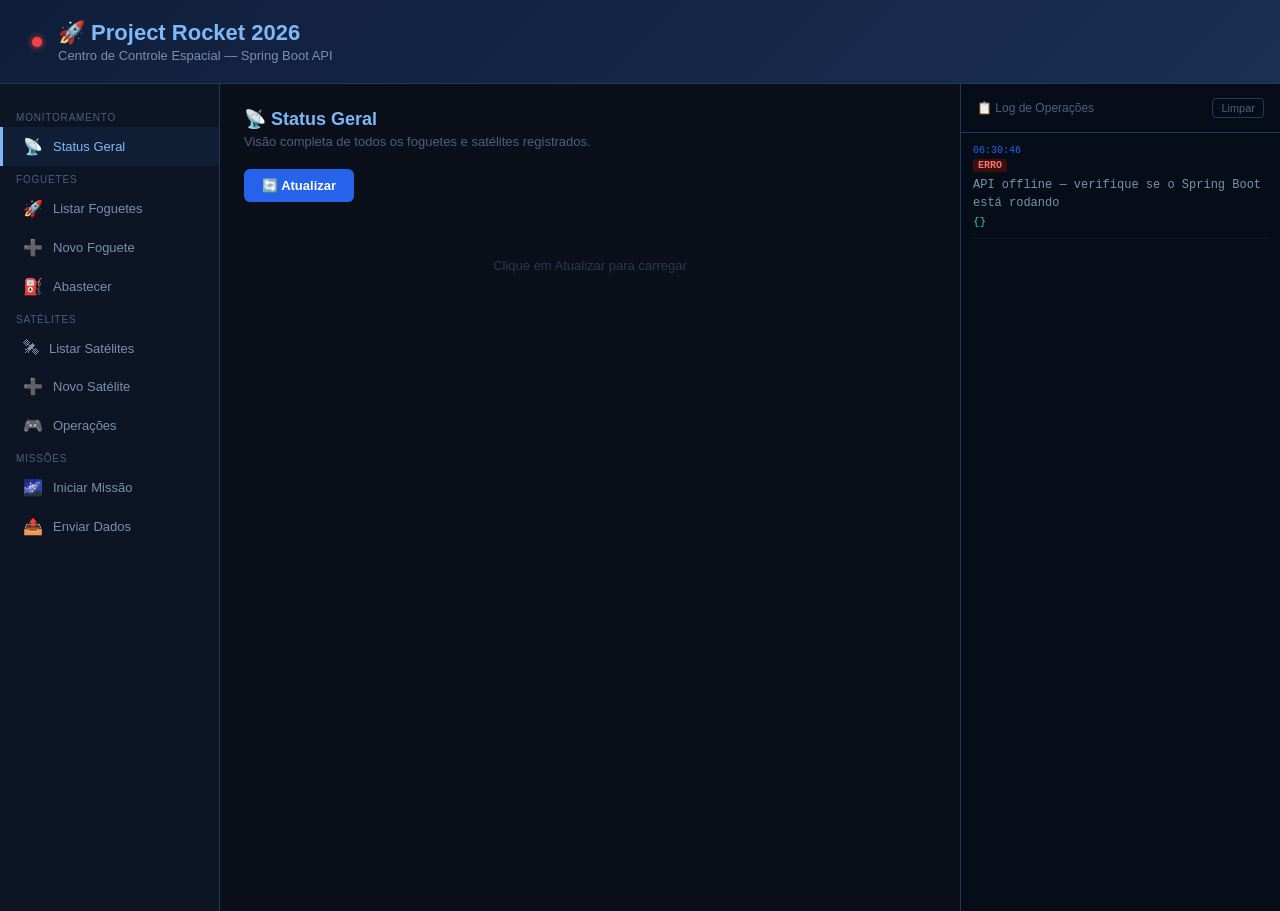
==== commit 831a811f: "25/03 - atualizações no front-end do site com novos estilos e melhoria na organização de pastas" ====
--- a/target/classes/static/index.html
+++ b/target/classes/static/index.html
@@ -4,86 +4,7 @@
     <meta charset="UTF-8">
     <meta name="viewport" content="width=device-width, initial-scale=1.0">
     <title>🚀 Project Rocket 2026</title>
-    <style>
-        * { box-sizing: border-box; margin: 0; padding: 0; }
-        body { font-family: 'Segoe UI', sans-serif; background: #0b0f1a; color: #e0e6f0; min-height: 100vh; }
-        header { background: linear-gradient(135deg, #0f1e3a, #1a2f52); padding: 20px 32px; border-bottom: 1px solid #1e3a5f; display: flex; align-items: center; gap: 16px; }
-        header h1 { font-size: 22px; font-weight: 600; color: #7eb8f7; }
-        header p  { font-size: 13px; color: #7a90aa; margin-top: 2px; }
-        .status-dot { width: 10px; height: 10px; border-radius: 50%; background: #22c55e; box-shadow: 0 0 6px #22c55e; animation: pulse 2s infinite; }
-        @keyframes pulse { 0%,100%{opacity:1} 50%{opacity:.4} }
-        .layout { display: grid; grid-template-columns: 220px 1fr 320px; gap: 0; height: calc(100vh - 73px); }
-        .sidebar { background: #0d1525; border-right: 1px solid #1e3a5f; padding: 20px 0; overflow-y: auto; }
-        .sidebar-section { padding: 8px 16px 4px; font-size: 10px; color: #4a6080; text-transform: uppercase; letter-spacing: .08em; }
-        .nav-item { display: flex; align-items: center; gap: 10px; padding: 10px 20px; cursor: pointer; font-size: 13px; color: #7a90aa; transition: background .15s, color .15s; border-left: 3px solid transparent; }
-        .nav-item:hover { background: #111f36; color: #e0e6f0; }
-        .nav-item.active { background: #111f36; color: #7eb8f7; border-left-color: #7eb8f7; }
-        .nav-icon { font-size: 16px; }
-        .main { overflow-y: auto; padding: 24px; }
-        .page { display: none; }
-        .page.active { display: block; }
-        h2 { font-size: 18px; font-weight: 600; color: #7eb8f7; margin-bottom: 4px; }
-        .page-desc { font-size: 13px; color: #4a6080; margin-bottom: 20px; }
-        .cards { display: grid; grid-template-columns: repeat(auto-fill, minmax(260px, 1fr)); gap: 14px; }
-        .card { background: #0f1e3a; border: 1px solid #1e3a5f; border-radius: 10px; padding: 16px; transition: border-color .2s; }
-        .card:hover { border-color: #2a5a8f; }
-        .card-header { display: flex; justify-content: space-between; align-items: center; margin-bottom: 12px; }
-        .card-name { font-weight: 600; font-size: 15px; }
-        .badge { font-size: 10px; font-weight: 600; padding: 3px 8px; border-radius: 20px; text-transform: uppercase; }
-        .badge-pronto  { background: #0f2e1a; color: #22c55e; border: 1px solid #166534; }
-        .badge-lancado { background: #1a2a5f; color: #7eb8f7; border: 1px solid #1e40af; }
-        .badge-falha   { background: #3b0f0f; color: #f87171; border: 1px solid #991b1b; }
-        .badge-solo    { background: #1c1a0f; color: #fbbf24; border: 1px solid #92400e; }
-        .badge-espaco  { background: #1a1a2e; color: #a78bfa; border: 1px solid #5b21b6; }
-        .badge-orbita  { background: #0f2e28; color: #34d399; border: 1px solid #065f46; }
-        .badge-ativo   { background: #0f2e1a; color: #22c55e; border: 1px solid #166534; }
-        .card-row { display: flex; justify-content: space-between; font-size: 12px; color: #4a6080; padding: 4px 0; border-bottom: 1px solid #1a2a40; }
-        .card-row:last-child { border-bottom: none; }
-        .card-row span:last-child { color: #c0cfe0; }
-        .fuel-bar { height: 4px; background: #1e3a5f; border-radius: 2px; margin: 8px 0; }
-        .fuel-fill { height: 100%; border-radius: 2px; background: linear-gradient(90deg, #2563eb, #7eb8f7); transition: width .4s; }
-        .card-actions { display: flex; gap: 8px; margin-top: 12px; }
-        .btn-delete { flex: 1; padding: 6px; border-radius: 6px; border: 1px solid #3b0f0f; background: transparent; color: #f87171; font-size: 12px; cursor: pointer; transition: background .15s; }
-        .btn-delete:hover { background: #3b0f0f; }
-        .form-card { background: #0f1e3a; border: 1px solid #1e3a5f; border-radius: 10px; padding: 20px; max-width: 520px; margin-bottom: 20px; }
-        .form-card h3 { font-size: 14px; font-weight: 600; margin-bottom: 14px; color: #c0cfe0; }
-        .form-row { display: grid; grid-template-columns: 1fr 1fr; gap: 10px; }
-        .form-group { margin-bottom: 12px; }
-        .form-group label { display: block; font-size: 12px; color: #4a6080; margin-bottom: 4px; }
-        input, select { width: 100%; background: #0b0f1a; border: 1px solid #1e3a5f; border-radius: 6px; padding: 8px 10px; color: #e0e6f0; font-size: 13px; outline: none; transition: border-color .2s; }
-        input:focus, select:focus { border-color: #2563eb; }
-        select option { background: #0b0f1a; }
-        .btn { padding: 9px 18px; border-radius: 6px; border: none; font-size: 13px; font-weight: 600; cursor: pointer; transition: opacity .15s, transform .1s; }
-        .btn:hover { opacity: .85; }
-        .btn:active { transform: scale(.97); }
-        .btn-primary { background: #2563eb; color: #fff; }
-        .btn-success { background: #16a34a; color: #fff; }
-        .btn-warning { background: #d97706; color: #fff; }
-        .btn-danger  { background: #dc2626; color: #fff; }
-        .log-panel { background: #070d18; border-left: 1px solid #1e3a5f; display: flex; flex-direction: column; }
-        .log-header { padding: 14px 16px; border-bottom: 1px solid #1e3a5f; display: flex; justify-content: space-between; align-items: center; }
-        .log-header span { font-size: 12px; color: #4a6080; }
-        .log-clear { background: none; border: 1px solid #1e3a5f; color: #4a6080; border-radius: 4px; padding: 3px 8px; font-size: 11px; cursor: pointer; }
-        .log-clear:hover { color: #e0e6f0; border-color: #2a5a8f; }
-        .log-body { flex: 1; overflow-y: auto; padding: 12px; font-family: 'Courier New', monospace; font-size: 12px; }
-        .log-entry { margin-bottom: 10px; padding-bottom: 10px; border-bottom: 1px solid #0f1a2e; }
-        .log-time { color: #2563eb; font-size: 10px; margin-bottom: 2px; }
-        .log-type { display: inline-block; font-size: 10px; font-weight: 700; padding: 1px 5px; border-radius: 3px; margin-bottom: 4px; }
-        .log-ok   { background: #0f2e1a; color: #22c55e; }
-        .log-err  { background: #3b0f0f; color: #f87171; }
-        .log-info { background: #1a2a5f; color: #7eb8f7; }
-        .log-msg { color: #7a90aa; line-height: 1.5; word-break: break-all; }
-        .log-json { color: #34d399; font-size: 11px; white-space: pre-wrap; max-height: 120px; overflow-y: auto; margin-top: 4px; }
-        .empty-state { text-align: center; padding: 40px 20px; color: #2a3a4f; font-size: 13px; }
-
-        /* Modal de confirmação */
-        .modal-overlay { display: none; position: fixed; inset: 0; background: rgba(0,0,0,.7); z-index: 100; align-items: center; justify-content: center; }
-        .modal-overlay.open { display: flex; }
-        .modal { background: #0f1e3a; border: 1px solid #1e3a5f; border-radius: 12px; padding: 24px; width: 340px; }
-        .modal h3 { font-size: 16px; color: #f87171; margin-bottom: 8px; }
-        .modal p { font-size: 13px; color: #7a90aa; margin-bottom: 20px; }
-        .modal-actions { display: flex; gap: 10px; justify-content: flex-end; }
-    </style>
+    <link rel="stylesheet" href="css/style.css">
 </head>
 <body>
 
@@ -126,7 +47,6 @@
 
     <main class="main">
 
-        <!-- STATUS GERAL -->
         <div class="page active" id="page-status">
             <h2>📡 Status Geral</h2>
             <p class="page-desc">Visão completa de todos os foguetes e satélites registrados.</p>
@@ -134,7 +54,6 @@
             <div id="status-content"><div class="empty-state">Clique em Atualizar para carregar</div></div>
         </div>
 
-        <!-- FOGUETES -->
         <div class="page" id="page-foguetes">
             <h2>🚀 Foguetes</h2>
             <p class="page-desc">Lista de todos os foguetes cadastrados.</p>
@@ -142,7 +61,6 @@
             <div id="foguetes-content"><div class="empty-state">Clique em Carregar</div></div>
         </div>
 
-        <!-- CRIAR FOGUETE -->
         <div class="page" id="page-criar-foguete">
             <h2>➕ Novo Foguete</h2>
             <p class="page-desc">Cadastra um novo foguete no sistema.</p>
@@ -157,7 +75,6 @@
             </div>
         </div>
 
-        <!-- ABASTECER -->
         <div class="page" id="page-abastecer">
             <h2>⛽ Abastecer Foguete</h2>
             <p class="page-desc">Adiciona combustível a um foguete existente.</p>
@@ -169,7 +86,6 @@
             </div>
         </div>
 
-        <!-- SATELITES -->
         <div class="page" id="page-satelites">
             <h2>🛰 Satélites</h2>
             <p class="page-desc">Lista de todos os satélites cadastrados.</p>
@@ -177,7 +93,6 @@
             <div id="satelites-content"><div class="empty-state">Clique em Carregar</div></div>
         </div>
 
-        <!-- CRIAR SATELITE -->
         <div class="page" id="page-criar-satelite">
             <h2>➕ Novo Satélite</h2>
             <p class="page-desc">Cadastra um novo satélite no sistema.</p>
@@ -201,7 +116,6 @@
             </div>
         </div>
 
-        <!-- OPERAÇÕES -->
         <div class="page" id="page-operacoes">
             <h2>🎮 Operações do Satélite</h2>
             <p class="page-desc">Controle individual de cada satélite.</p>
@@ -230,7 +144,6 @@
             </div>
         </div>
 
-        <!-- MISSÃO -->
         <div class="page" id="page-missao">
             <h2>🌌 Iniciar Missão</h2>
             <p class="page-desc">Carrega o satélite no foguete e realiza o lançamento.</p>
@@ -242,7 +155,6 @@
             </div>
         </div>
 
-        <!-- ENVIAR DADOS -->
         <div class="page" id="page-dados">
             <h2>📤 Enviar Dados</h2>
             <p class="page-desc">Faz o satélite enviar sua mensagem (consome energia).</p>
@@ -266,290 +178,6 @@
     </aside>
 </div>
 
-<script>
-    const API = 'http://localhost:8080/api';
-
-    // ---- Navegação ----
-    function showPage(id) {
-        document.querySelectorAll('.page').forEach(p => p.classList.remove('active'));
-        document.querySelectorAll('.nav-item').forEach(n => n.classList.remove('active'));
-        document.getElementById('page-' + id).classList.add('active');
-        event.currentTarget.classList.add('active');
-    }
-
-    // ---- Log ----
-    function log(type, title, data) {
-        const body = document.getElementById('logBody');
-        const now = new Date().toLocaleTimeString('pt-BR');
-        const typeClass = type === 'ok' ? 'log-ok' : type === 'err' ? 'log-err' : 'log-info';
-        const typeLabel = type === 'ok' ? 'OK' : type === 'err' ? 'ERRO' : 'INFO';
-        const entry = document.createElement('div');
-        entry.className = 'log-entry';
-        entry.innerHTML = `
-            <div class="log-time">${now}</div>
-            <span class="log-type ${typeClass}">${typeLabel}</span>
-            <div class="log-msg">${title}</div>
-            ${data ? `<div class="log-json">${JSON.stringify(data, null, 2)}</div>` : ''}
-        `;
-        if (body.querySelector('.empty-state')) body.innerHTML = '';
-        body.prepend(entry);
-    }
-
-    function clearLog() {
-        document.getElementById('logBody').innerHTML = '<div class="empty-state">Log limpo.</div>';
-    }
-
-    // ---- Helpers ----
-    async function call(method, path, body) {
-        const opts = { method, headers: { 'Content-Type': 'application/json' } };
-        if (body) opts.body = JSON.stringify(body);
-        const res = await fetch(API + path, opts);
-        if (res.status === 204) return null;
-        const data = await res.json();
-        if (!res.ok) throw { status: res.status, ...data };
-        return data;
-    }
-
-    function badgeStatus(status) {
-        const map = {
-            'Pronto': 'badge-pronto', 'Lançado': 'badge-lancado', 'Falha': 'badge-falha',
-            'Em solo': 'badge-solo', 'No espaço': 'badge-espaco',
-            'Em órbita': 'badge-orbita', 'Ativo': 'badge-ativo'
-        };
-        return `<span class="badge ${map[status] || ''}">${status}</span>`;
-    }
-
-    function fuelBar(val, max = 150) {
-        const pct = Math.min(100, (val / max) * 100);
-        return `<div class="fuel-bar"><div class="fuel-fill" style="width:${pct}%"></div></div>`;
-    }
-
-    // ---- Modal de confirmação ----
-    let deleteCallback = null;
-
-    function confirmarDelete(msg, callback) {
-        document.getElementById('modalMsg').textContent = msg;
-        document.getElementById('modalOverlay').classList.add('open');
-        deleteCallback = callback;
-        document.getElementById('modalConfirm').onclick = () => {
-            fecharModal();
-            callback();
-        };
-    }
-
-    function fecharModal() {
-        document.getElementById('modalOverlay').classList.remove('open');
-        deleteCallback = null;
-    }
-
-    // ---- Foguetes ----
-    async function loadFoguetes() {
-        try {
-            const data = await call('GET', '/foguetes');
-            renderFoguetes(data, 'foguetes-content');
-            log('ok', `${data.length} foguete(s) carregado(s)`);
-        } catch(e) { log('err', 'Erro ao carregar foguetes', e); }
-    }
-
-    function renderFoguetes(list, containerId) {
-        const el = document.getElementById(containerId);
-        if (!list.length) { el.innerHTML = '<div class="empty-state">Nenhum foguete encontrado</div>'; return; }
-        el.innerHTML = `<div class="cards">${list.map(f => `
-            <div class="card">
-                <div class="card-header">
-                    <span class="card-name">🚀 ${f.nome}</span>
-                    ${badgeStatus(f.status)}
-                </div>
-                ${fuelBar(f.combustivelRestante)}
-                <div class="card-row"><span>Combustível</span><span>${f.combustivelRestante} ton</span></div>
-                <div class="card-row"><span>Carga máxima</span><span>${f.cargaMaxima} kg</span></div>
-                <div class="card-row"><span>Satélite</span><span>${f.sateliteCarregado || '—'}</span></div>
-                <div class="card-actions">
-                    <button class="btn-delete" onclick="deletarFoguete('${f.nome}')">🗑 Deletar</button>
-                </div>
-            </div>`).join('')}</div>`;
-    }
-
-    async function deletarFoguete(nome) {
-        confirmarDelete(`Tem certeza que deseja deletar o foguete "${nome}"?`, async () => {
-            try {
-                await call('DELETE', `/foguetes/${encodeURIComponent(nome)}`);
-                log('ok', `Foguete "${nome}" deletado com sucesso!`);
-                loadFoguetes();
-            } catch(e) { log('err', e.mensagem || 'Erro ao deletar foguete', e); }
-        });
-    }
-
-    async function criarFoguete() {
-        const nome = document.getElementById('f-nome').value.trim();
-        const cargaMaxima = parseFloat(document.getElementById('f-carga').value);
-        const combustivelRestante = parseFloat(document.getElementById('f-comb').value);
-        if (!nome) { log('err', 'Nome é obrigatório'); return; }
-        try {
-            const data = await call('POST', '/foguetes', { nome, cargaMaxima, combustivelRestante });
-            log('ok', `Foguete "${data.nome}" criado com sucesso!`, data);
-            document.getElementById('f-nome').value = '';
-        } catch(e) { log('err', e.mensagem || 'Erro ao criar foguete', e); }
-    }
-
-    async function abastecerFoguete() {
-        const nome = document.getElementById('ab-nome').value.trim();
-        const quantidade = parseFloat(document.getElementById('ab-qtd').value);
-        if (!nome) { log('err', 'Nome é obrigatório'); return; }
-        try {
-            const data = await call('PUT', `/foguetes/${nome}/abastecer`, { quantidade });
-            log('ok', `${nome} abastecido! Combustível: ${data.combustivelRestante} ton`, data);
-        } catch(e) { log('err', e.mensagem || 'Erro ao abastecer', e); }
-    }
-
-    // ---- Satélites ----
-    async function loadSatelites() {
-        try {
-            const data = await call('GET', '/satelites');
-            renderSatelites(data, 'satelites-content');
-            log('ok', `${data.length} satélite(s) carregado(s)`);
-        } catch(e) { log('err', 'Erro ao carregar satélites', e); }
-    }
-
-    function renderSatelites(list, containerId) {
-        const el = document.getElementById(containerId);
-        if (!list.length) { el.innerHTML = '<div class="empty-state">Nenhum satélite encontrado</div>'; return; }
-        el.innerHTML = `<div class="cards">${list.map(s => `
-            <div class="card">
-                <div class="card-header">
-                    <span class="card-name">🛰 ${s.nome}</span>
-                    ${badgeStatus(s.status)}
-                </div>
-                ${fuelBar(s.energia, 100)}
-                <div class="card-row"><span>Energia</span><span>${s.energia}%</span></div>
-                <div class="card-row"><span>Massa</span><span>${s.massaKg} kg</span></div>
-                <div class="card-row"><span>Tipo</span><span>${s.tipoSatelite}</span></div>
-                <div class="card-row"><span>Órbita</span><span>${s.orbitaAlvo || '—'}</span></div>
-                <div class="card-row"><span>Painéis</span><span>${s.paineisAtivos ? '☀ Ativos' : '⬛ Fechados'}</span></div>
-                <div class="card-actions">
-                    <button class="btn-delete" onclick="deletarSatelite('${s.nome}')">🗑 Deletar</button>
-                </div>
-            </div>`).join('')}</div>`;
-    }
-
-    async function deletarSatelite(nome) {
-        confirmarDelete(`Tem certeza que deseja deletar o satélite "${nome}"?`, async () => {
-            try {
-                await call('DELETE', `/satelites/${encodeURIComponent(nome)}`);
-                log('ok', `Satélite "${nome}" deletado com sucesso!`);
-                loadSatelites();
-            } catch(e) { log('err', e.mensagem || 'Erro ao deletar satélite', e); }
-        });
-    }
-
-    async function criarSatelite() {
-        const nome = document.getElementById('s-nome').value.trim();
-        const massaKg = parseFloat(document.getElementById('s-massa').value);
-        const energia = parseFloat(document.getElementById('s-energia').value);
-        const orbitaAlvo = document.getElementById('s-orbita').value.trim();
-        const tipoSatelite = document.getElementById('s-tipo').value;
-        if (!nome) { log('err', 'Nome é obrigatório'); return; }
-        try {
-            const data = await call('POST', '/satelites', { nome, massaKg, energia, orbitaAlvo, tipoSatelite });
-            log('ok', `Satélite "${data.nome}" criado!`, data);
-            document.getElementById('s-nome').value = '';
-        } catch(e) { log('err', e.mensagem || 'Erro ao criar satélite', e); }
-    }
-
-    async function ativarPaineis() {
-        const nome = document.getElementById('op-paineis-nome').value.trim();
-        if (!nome) { log('err', 'Nome é obrigatório'); return; }
-        try {
-            const data = await call('PUT', `/satelites/${nome}/paineis`);
-            log('ok', `Painéis de ${nome} ativados! Energia: ${data.energia}`, data);
-        } catch(e) { log('err', e.mensagem || 'Erro', e); }
-    }
-
-    async function definirOrbita() {
-        const nome = document.getElementById('op-orbita-nome').value.trim();
-        const escolha = document.getElementById('op-orbita-escolha').value;
-        if (!nome) { log('err', 'Nome é obrigatório'); return; }
-        try {
-            const data = await call('PUT', `/satelites/${nome}/orbita`, { escolha });
-            log('ok', `Órbita de ${nome} definida: ${data.orbitaAlvo}`, data);
-        } catch(e) { log('err', e.mensagem || 'Erro', e); }
-    }
-
-    async function ativarSatelite() {
-        const nome = document.getElementById('op-ativar-nome').value.trim();
-        if (!nome) { log('err', 'Nome é obrigatório'); return; }
-        try {
-            const data = await call('PUT', `/satelites/${nome}/ativar`);
-            log('ok', `Satélite ${nome} ATIVO!`, data);
-        } catch(e) { log('err', e.mensagem || 'Erro', e); }
-    }
-
-    // ---- Missão ----
-    async function iniciarMissao() {
-        const nomeFoguete = document.getElementById('m-foguete').value.trim();
-        const nomeSatelite = document.getElementById('m-satelite').value.trim();
-        if (!nomeFoguete || !nomeSatelite) { log('err', 'Preencha foguete e satélite'); return; }
-        try {
-            const data = await call('POST', '/missoes/iniciar', { nomeFoguete, nomeSatelite });
-            log(data.sucesso ? 'ok' : 'err', data.mensagem, data);
-        } catch(e) { log('err', e.mensagem || 'Erro ao iniciar missão', e); }
-    }
-
-    async function enviarDados() {
-        const nome = document.getElementById('d-nome').value.trim();
-        if (!nome) { log('err', 'Nome é obrigatório'); return; }
-        try {
-            const data = await call('PUT', `/missoes/${nome}/dados`);
-            log('ok', `📡 ${data.satelite}: "${data.mensagem}" | Energia: ${data.energiaRestante}`, data);
-        } catch(e) { log('err', e.mensagem || 'Erro ao enviar dados', e); }
-    }
-
-    // ---- Status ----
-    async function loadStatus() {
-        try {
-            const data = await call('GET', '/missoes/status');
-            const el = document.getElementById('status-content');
-            el.innerHTML = `
-                <h3 style="font-size:14px;color:#4a6080;margin-bottom:12px">🚀 Foguetes</h3>
-                <div class="cards" style="margin-bottom:20px">
-                    ${data.foguetes.map(f => `
-                    <div class="card">
-                        <div class="card-header"><span class="card-name">🚀 ${f.nome}</span>${badgeStatus(f.status)}</div>
-                        ${fuelBar(f.combustivelRestante)}
-                        <div class="card-row"><span>Combustível</span><span>${f.combustivelRestante} ton</span></div>
-                        <div class="card-row"><span>Carga máxima</span><span>${f.cargaMaxima} kg</span></div>
-                        <div class="card-row"><span>Satélite</span><span>${f.sateliteCarregado || '—'}</span></div>
-                        <div class="card-actions">
-                            <button class="btn-delete" onclick="deletarFoguete('${f.nome}')">🗑 Deletar</button>
-                        </div>
-                    </div>`).join('')}
-                </div>
-                <h3 style="font-size:14px;color:#4a6080;margin-bottom:12px">🛰 Satélites</h3>
-                <div class="cards">
-                    ${data.satelites.map(s => `
-                    <div class="card">
-                        <div class="card-header"><span class="card-name">🛰 ${s.nome}</span>${badgeStatus(s.status)}</div>
-                        ${fuelBar(s.energia, 100)}
-                        <div class="card-row"><span>Energia</span><span>${s.energia}%</span></div>
-                        <div class="card-row"><span>Massa</span><span>${s.massaKg} kg</span></div>
-                        <div class="card-row"><span>Tipo</span><span>${s.tipoSatelite}</span></div>
-                        <div class="card-row"><span>Órbita</span><span>${s.orbitaAlvo || '—'}</span></div>
-                        <div class="card-row"><span>Painéis</span><span>${s.paineisAtivos ? '☀ Ativos' : '⬛ Fechados'}</span></div>
-                        <div class="card-actions">
-                            <button class="btn-delete" onclick="deletarSatelite('${s.nome}')">🗑 Deletar</button>
-                        </div>
-                    </div>`).join('')}
-                </div>
-            `;
-            log('ok', 'Status atualizado');
-        } catch(e) {
-            log('err', 'API offline — verifique se o Spring Boot está rodando', e);
-            document.getElementById('statusDot').style.background = '#ef4444';
-            document.getElementById('statusDot').style.boxShadow = '0 0 6px #ef4444';
-        }
-    }
-
-    loadStatus();
-</script>
+<script src="js/app.js"></script>
 </body>
 </html>
--- a/target/classes/static/css/style.css
+++ b/target/classes/static/css/style.css
@@ -0,0 +1,104 @@
+* { box-sizing: border-box; margin: 0; padding: 0; }
+body { font-family: 'Segoe UI', sans-serif; background: #0b0f1a; color: #e0e6f0; min-height: 100vh; }
+
+/* ---- HEADER ---- */
+header { background: linear-gradient(135deg, #0f1e3a, #1a2f52); padding: 20px 32px; border-bottom: 1px solid #1e3a5f; display: flex; align-items: center; gap: 16px; }
+header h1 { font-size: 22px; font-weight: 600; color: #7eb8f7; }
+header p  { font-size: 13px; color: #7a90aa; margin-top: 2px; }
+
+.status-dot { width: 10px; height: 10px; border-radius: 50%; background: #22c55e; box-shadow: 0 0 6px #22c55e; animation: pulse 2s infinite; }
+@keyframes pulse { 0%,100%{opacity:1} 50%{opacity:.4} }
+
+/* ---- LAYOUT ---- */
+.layout { display: grid; grid-template-columns: 220px 1fr 320px; gap: 0; height: calc(100vh - 73px); }
+
+/* ---- SIDEBAR ---- */
+.sidebar { background: #0d1525; border-right: 1px solid #1e3a5f; padding: 20px 0; overflow-y: auto; }
+.sidebar-section { padding: 8px 16px 4px; font-size: 10px; color: #4a6080; text-transform: uppercase; letter-spacing: .08em; }
+.nav-item { display: flex; align-items: center; gap: 10px; padding: 10px 20px; cursor: pointer; font-size: 13px; color: #7a90aa; transition: background .15s, color .15s; border-left: 3px solid transparent; }
+.nav-item:hover { background: #111f36; color: #e0e6f0; }
+.nav-item.active { background: #111f36; color: #7eb8f7; border-left-color: #7eb8f7; }
+.nav-icon { font-size: 16px; }
+
+/* ---- MAIN ---- */
+.main { overflow-y: auto; padding: 24px; }
+.page { display: none; }
+.page.active { display: block; }
+h2 { font-size: 18px; font-weight: 600; color: #7eb8f7; margin-bottom: 4px; }
+.page-desc { font-size: 13px; color: #4a6080; margin-bottom: 20px; }
+
+/* ---- CARDS ---- */
+.cards { display: grid; grid-template-columns: repeat(auto-fill, minmax(260px, 1fr)); gap: 14px; }
+.card { background: #0f1e3a; border: 1px solid #1e3a5f; border-radius: 10px; padding: 16px; transition: border-color .2s; }
+.card:hover { border-color: #2a5a8f; }
+.card-header { display: flex; justify-content: space-between; align-items: center; margin-bottom: 12px; }
+.card-name { font-weight: 600; font-size: 15px; }
+
+/* ---- BADGES ---- */
+.badge { font-size: 10px; font-weight: 600; padding: 3px 8px; border-radius: 20px; text-transform: uppercase; }
+.badge-pronto  { background: #0f2e1a; color: #22c55e; border: 1px solid #166534; }
+.badge-lancado { background: #1a2a5f; color: #7eb8f7; border: 1px solid #1e40af; }
+.badge-falha   { background: #3b0f0f; color: #f87171; border: 1px solid #991b1b; }
+.badge-solo    { background: #1c1a0f; color: #fbbf24; border: 1px solid #92400e; }
+.badge-espaco  { background: #1a1a2e; color: #a78bfa; border: 1px solid #5b21b6; }
+.badge-orbita  { background: #0f2e28; color: #34d399; border: 1px solid #065f46; }
+.badge-ativo   { background: #0f2e1a; color: #22c55e; border: 1px solid #166534; }
+
+/* ---- CARD ROWS ---- */
+.card-row { display: flex; justify-content: space-between; font-size: 12px; color: #4a6080; padding: 4px 0; border-bottom: 1px solid #1a2a40; }
+.card-row:last-child { border-bottom: none; }
+.card-row span:last-child { color: #c0cfe0; }
+
+/* ---- FUEL BAR ---- */
+.fuel-bar { height: 4px; background: #1e3a5f; border-radius: 2px; margin: 8px 0; }
+.fuel-fill { height: 100%; border-radius: 2px; background: linear-gradient(90deg, #2563eb, #7eb8f7); transition: width .4s; }
+
+/* ---- CARD ACTIONS ---- */
+.card-actions { display: flex; gap: 8px; margin-top: 12px; }
+.btn-delete { flex: 1; padding: 6px; border-radius: 6px; border: 1px solid #3b0f0f; background: transparent; color: #f87171; font-size: 12px; cursor: pointer; transition: background .15s; }
+.btn-delete:hover { background: #3b0f0f; }
+
+/* ---- FORMS ---- */
+.form-card { background: #0f1e3a; border: 1px solid #1e3a5f; border-radius: 10px; padding: 20px; max-width: 520px; margin-bottom: 20px; }
+.form-card h3 { font-size: 14px; font-weight: 600; margin-bottom: 14px; color: #c0cfe0; }
+.form-row { display: grid; grid-template-columns: 1fr 1fr; gap: 10px; }
+.form-group { margin-bottom: 12px; }
+.form-group label { display: block; font-size: 12px; color: #4a6080; margin-bottom: 4px; }
+
+input, select { width: 100%; background: #0b0f1a; border: 1px solid #1e3a5f; border-radius: 6px; padding: 8px 10px; color: #e0e6f0; font-size: 13px; outline: none; transition: border-color .2s; }
+input:focus, select:focus { border-color: #2563eb; }
+select option { background: #0b0f1a; }
+
+/* ---- BUTTONS ---- */
+.btn { padding: 9px 18px; border-radius: 6px; border: none; font-size: 13px; font-weight: 600; cursor: pointer; transition: opacity .15s, transform .1s; }
+.btn:hover { opacity: .85; }
+.btn:active { transform: scale(.97); }
+.btn-primary { background: #2563eb; color: #fff; }
+.btn-success { background: #16a34a; color: #fff; }
+.btn-warning { background: #d97706; color: #fff; }
+.btn-danger  { background: #dc2626; color: #fff; }
+
+/* ---- LOG PANEL ---- */
+.log-panel { background: #070d18; border-left: 1px solid #1e3a5f; display: flex; flex-direction: column; }
+.log-header { padding: 14px 16px; border-bottom: 1px solid #1e3a5f; display: flex; justify-content: space-between; align-items: center; }
+.log-header span { font-size: 12px; color: #4a6080; }
+.log-clear { background: none; border: 1px solid #1e3a5f; color: #4a6080; border-radius: 4px; padding: 3px 8px; font-size: 11px; cursor: pointer; }
+.log-clear:hover { color: #e0e6f0; border-color: #2a5a8f; }
+.log-body { flex: 1; overflow-y: auto; padding: 12px; font-family: 'Courier New', monospace; font-size: 12px; }
+.log-entry { margin-bottom: 10px; padding-bottom: 10px; border-bottom: 1px solid #0f1a2e; }
+.log-time { color: #2563eb; font-size: 10px; margin-bottom: 2px; }
+.log-type { display: inline-block; font-size: 10px; font-weight: 700; padding: 1px 5px; border-radius: 3px; margin-bottom: 4px; }
+.log-ok   { background: #0f2e1a; color: #22c55e; }
+.log-err  { background: #3b0f0f; color: #f87171; }
+.log-info { background: #1a2a5f; color: #7eb8f7; }
+.log-msg { color: #7a90aa; line-height: 1.5; word-break: break-all; }
+.log-json { color: #34d399; font-size: 11px; white-space: pre-wrap; max-height: 120px; overflow-y: auto; margin-top: 4px; }
+.empty-state { text-align: center; padding: 40px 20px; color: #2a3a4f; font-size: 13px; }
+
+/* ---- MODAL ---- */
+.modal-overlay { display: none; position: fixed; inset: 0; background: rgba(0,0,0,.7); z-index: 100; align-items: center; justify-content: center; }
+.modal-overlay.open { display: flex; }
+.modal { background: #0f1e3a; border: 1px solid #1e3a5f; border-radius: 12px; padding: 24px; width: 340px; }
+.modal h3 { font-size: 16px; color: #f87171; margin-bottom: 8px; }
+.modal p { font-size: 13px; color: #7a90aa; margin-bottom: 20px; }
+.modal-actions { display: flex; gap: 10px; justify-content: flex-end; }
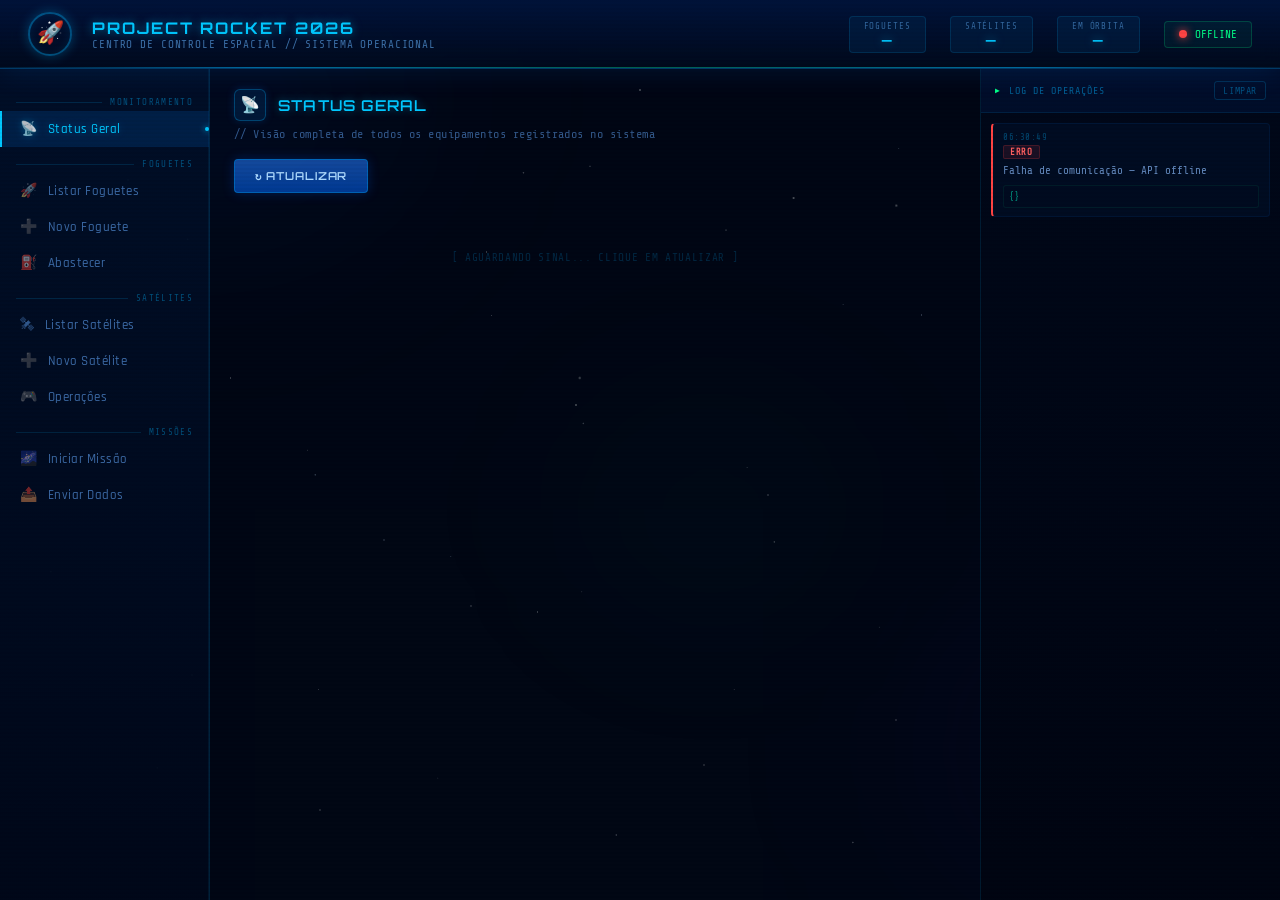
==== commit ebf64f94: "26/03 - Atualizações no front-end, estilização e ajustos de proporção" ====
--- a/target/classes/static/index.html
+++ b/target/classes/static/index.html
@@ -3,179 +3,265 @@
 <head>
     <meta charset="UTF-8">
     <meta name="viewport" content="width=device-width, initial-scale=1.0">
-    <title>🚀 Project Rocket 2026</title>
+    <title>Project Rocket 2026 — Centro de Controle</title>
     <link rel="stylesheet" href="css/style.css">
 </head>
 <body>
 
-<header>
-    <div class="status-dot" id="statusDot"></div>
-    <div>
-        <h1>🚀 Project Rocket 2026</h1>
-        <p>Centro de Controle Espacial — Spring Boot API</p>
-    </div>
-</header>
-
-<!-- Modal de confirmação de delete -->
+<!-- Fundo espacial -->
+<div id="space-bg">
+    <div class="nebula nebula-1"></div>
+    <div class="nebula nebula-2"></div>
+    <div class="nebula nebula-3"></div>
+    <div class="stars-layer stars-layer-1"></div>
+    <div class="stars-layer stars-layer-2"></div>
+    <div class="stars-layer stars-layer-3"></div>
+</div>
+
+<!-- Scanlines decorativas -->
+<div class="scanlines"></div>
+
+<!-- Modal de confirmação -->
 <div class="modal-overlay" id="modalOverlay">
     <div class="modal">
-        <h3>🗑 Confirmar exclusão</h3>
+        <h3>⚠ CONFIRMAR EXCLUSÃO</h3>
         <p id="modalMsg">Tem certeza que deseja deletar?</p>
         <div class="modal-actions">
-            <button class="btn" style="background:#1e3a5f;color:#e0e6f0" onclick="fecharModal()">Cancelar</button>
-            <button class="btn btn-danger" id="modalConfirm">Deletar</button>
+            <button class="btn-cancel" onclick="fecharModal()">CANCELAR</button>
+            <button class="btn btn-danger" id="modalConfirm">DELETAR</button>
         </div>
     </div>
 </div>
 
-<div class="layout">
-    <nav class="sidebar">
-        <div class="sidebar-section">Monitoramento</div>
-        <div class="nav-item active" onclick="showPage('status')"><span class="nav-icon">📡</span> Status Geral</div>
-        <div class="sidebar-section">Foguetes</div>
-        <div class="nav-item" onclick="showPage('foguetes')"><span class="nav-icon">🚀</span> Listar Foguetes</div>
-        <div class="nav-item" onclick="showPage('criar-foguete')"><span class="nav-icon">➕</span> Novo Foguete</div>
-        <div class="nav-item" onclick="showPage('abastecer')"><span class="nav-icon">⛽</span> Abastecer</div>
-        <div class="sidebar-section">Satélites</div>
-        <div class="nav-item" onclick="showPage('satelites')"><span class="nav-icon">🛰</span> Listar Satélites</div>
-        <div class="nav-item" onclick="showPage('criar-satelite')"><span class="nav-icon">➕</span> Novo Satélite</div>
-        <div class="nav-item" onclick="showPage('operacoes')"><span class="nav-icon">🎮</span> Operações</div>
-        <div class="sidebar-section">Missões</div>
-        <div class="nav-item" onclick="showPage('missao')"><span class="nav-icon">🌌</span> Iniciar Missão</div>
-        <div class="nav-item" onclick="showPage('dados')"><span class="nav-icon">📤</span> Enviar Dados</div>
-    </nav>
-
-    <main class="main">
-
-        <div class="page active" id="page-status">
-            <h2>📡 Status Geral</h2>
-            <p class="page-desc">Visão completa de todos os foguetes e satélites registrados.</p>
-            <button class="btn btn-primary" onclick="loadStatus()" style="margin-bottom:16px">🔄 Atualizar</button>
-            <div id="status-content"><div class="empty-state">Clique em Atualizar para carregar</div></div>
+<div id="app">
+    <!-- HEADER -->
+    <header>
+        <div class="header-emblem">🚀</div>
+        <div class="header-title">
+            <h1>PROJECT ROCKET 2026</h1>
+            <p>CENTRO DE CONTROLE ESPACIAL // SISTEMA OPERACIONAL </p>
         </div>
-
-        <div class="page" id="page-foguetes">
-            <h2>🚀 Foguetes</h2>
-            <p class="page-desc">Lista de todos os foguetes cadastrados.</p>
-            <button class="btn btn-primary" onclick="loadFoguetes()" style="margin-bottom:16px">🔄 Carregar</button>
-            <div id="foguetes-content"><div class="empty-state">Clique em Carregar</div></div>
+        <div class="header-stats">
+            <div class="stat-item">
+                <div class="stat-label">Foguetes</div>
+                <div class="stat-value" id="stat-foguetes">—</div>
+            </div>
+            <div class="stat-item">
+                <div class="stat-label">Satélites</div>
+                <div class="stat-value" id="stat-satelites">—</div>
+            </div>
+            <div class="stat-item">
+                <div class="stat-label">Em Órbita</div>
+                <div class="stat-value" id="stat-orbita">—</div>
+            </div>
+            <div class="status-indicator" id="statusIndicator">
+                <div class="status-dot" id="statusDot"></div>
+                <span id="statusText">ONLINE</span>
+            </div>
         </div>
-
-        <div class="page" id="page-criar-foguete">
-            <h2>➕ Novo Foguete</h2>
-            <p class="page-desc">Cadastra um novo foguete no sistema.</p>
-            <div class="form-card">
-                <h3>Dados do Foguete</h3>
-                <div class="form-group"><label>Nome</label><input id="f-nome" type="text" placeholder="Ex: Saturn V"></div>
-                <div class="form-row">
-                    <div class="form-group"><label>Carga Máxima (kg)</label><input id="f-carga" type="number" placeholder="1000"></div>
-                    <div class="form-group"><label>Combustível (ton)</label><input id="f-comb" type="number" placeholder="100"></div>
-                </div>
-                <button class="btn btn-success" onclick="criarFoguete()">Cadastrar Foguete</button>
-            </div>
-        </div>
-
-        <div class="page" id="page-abastecer">
-            <h2>⛽ Abastecer Foguete</h2>
-            <p class="page-desc">Adiciona combustível a um foguete existente.</p>
-            <div class="form-card">
-                <h3>Abastecimento</h3>
-                <div class="form-group"><label>Nome do Foguete</label><input id="ab-nome" type="text" placeholder="Ex: Falcon XII"></div>
-                <div class="form-group"><label>Quantidade (toneladas)</label><input id="ab-qtd" type="number" placeholder="50"></div>
-                <button class="btn btn-warning" onclick="abastecerFoguete()">⛽ Abastecer</button>
-            </div>
-        </div>
-
-        <div class="page" id="page-satelites">
-            <h2>🛰 Satélites</h2>
-            <p class="page-desc">Lista de todos os satélites cadastrados.</p>
-            <button class="btn btn-primary" onclick="loadSatelites()" style="margin-bottom:16px">🔄 Carregar</button>
-            <div id="satelites-content"><div class="empty-state">Clique em Carregar</div></div>
-        </div>
-
-        <div class="page" id="page-criar-satelite">
-            <h2>➕ Novo Satélite</h2>
-            <p class="page-desc">Cadastra um novo satélite no sistema.</p>
-            <div class="form-card">
-                <h3>Dados do Satélite</h3>
-                <div class="form-group"><label>Nome</label><input id="s-nome" type="text" placeholder="Ex: Voyager III"></div>
-                <div class="form-row">
-                    <div class="form-group"><label>Massa (kg)</label><input id="s-massa" type="number" placeholder="300"></div>
-                    <div class="form-group"><label>Energia inicial</label><input id="s-energia" type="number" placeholder="50"></div>
-                </div>
-                <div class="form-group"><label>Órbita Alvo</label><input id="s-orbita" type="text" placeholder="GEO"></div>
-                <div class="form-group">
-                    <label>Tipo</label>
-                    <select id="s-tipo">
-                        <option value="CIENTIFICO">Científico</option>
-                        <option value="COMUNICACAO">Comunicação</option>
-                        <option value="ESPIONAGEM">Espionagem</option>
-                    </select>
-                </div>
-                <button class="btn btn-success" onclick="criarSatelite()">Cadastrar Satélite</button>
-            </div>
-        </div>
-
-        <div class="page" id="page-operacoes">
-            <h2>🎮 Operações do Satélite</h2>
-            <p class="page-desc">Controle individual de cada satélite.</p>
-            <div class="form-card">
-                <h3>Ativar Painéis Solares</h3>
-                <div class="form-group"><label>Nome do Satélite</label><input id="op-paineis-nome" type="text" placeholder="Ex: Hubble"></div>
-                <button class="btn btn-warning" onclick="ativarPaineis()">☀ Ativar Painéis</button>
-            </div>
-            <div class="form-card">
-                <h3>Definir Órbita</h3>
-                <div class="form-group"><label>Nome do Satélite</label><input id="op-orbita-nome" type="text" placeholder="Ex: Hubble"></div>
-                <div class="form-group">
-                    <label>Órbita</label>
-                    <select id="op-orbita-escolha">
-                        <option value="1">1 — LEO (Baixa)</option>
-                        <option value="2">2 — GEO (Geoestacionária)</option>
-                        <option value="3">3 — Órbita Lunar</option>
-                    </select>
-                </div>
-                <button class="btn btn-primary" onclick="definirOrbita()">🌍 Definir Órbita</button>
-            </div>
-            <div class="form-card">
-                <h3>Ativar Satélite</h3>
-                <div class="form-group"><label>Nome do Satélite</label><input id="op-ativar-nome" type="text" placeholder="Ex: Hubble"></div>
-                <button class="btn btn-success" onclick="ativarSatelite()">🛰 Ativar Satélite</button>
-            </div>
-        </div>
-
-        <div class="page" id="page-missao">
-            <h2>🌌 Iniciar Missão</h2>
-            <p class="page-desc">Carrega o satélite no foguete e realiza o lançamento.</p>
-            <div class="form-card">
-                <h3>Parâmetros da Missão</h3>
-                <div class="form-group"><label>Nome do Foguete</label><input id="m-foguete" type="text" placeholder="Ex: Falcon XII"></div>
-                <div class="form-group"><label>Nome do Satélite</label><input id="m-satelite" type="text" placeholder="Ex: Hubble"></div>
-                <button class="btn btn-danger" onclick="iniciarMissao()">🚀 Lançar Missão</button>
-            </div>
-        </div>
-
-        <div class="page" id="page-dados">
-            <h2>📤 Enviar Dados</h2>
-            <p class="page-desc">Faz o satélite enviar sua mensagem (consome energia).</p>
-            <div class="form-card">
-                <h3>Transmissão</h3>
-                <div class="form-group"><label>Nome do Satélite</label><input id="d-nome" type="text" placeholder="Ex: Hubble"></div>
-                <button class="btn btn-primary" onclick="enviarDados()">📡 Enviar Dados</button>
-            </div>
-        </div>
-
-    </main>
-
-    <aside class="log-panel">
-        <div class="log-header">
-            <span>📋 Log de Operações</span>
-            <button class="log-clear" onclick="clearLog()">Limpar</button>
-        </div>
-        <div class="log-body" id="logBody">
-            <div class="empty-state">Aguardando operações...</div>
-        </div>
-    </aside>
+        <div class="header-line"></div>
+    </header>
+
+    <div class="layout">
+        <!-- SIDEBAR -->
+        <nav class="sidebar">
+            <div class="sidebar-section">Monitoramento</div>
+            <div class="nav-item active" onclick="showPage('status', this)">
+                <span class="nav-icon">📡</span> Status Geral
+            </div>
+
+            <div class="sidebar-section">Foguetes</div>
+            <div class="nav-item" onclick="showPage('foguetes', this)">
+                <span class="nav-icon">🚀</span> Listar Foguetes
+            </div>
+            <div class="nav-item" onclick="showPage('criar-foguete', this)">
+                <span class="nav-icon">➕</span> Novo Foguete
+            </div>
+            <div class="nav-item" onclick="showPage('abastecer', this)">
+                <span class="nav-icon">⛽</span> Abastecer
+            </div>
+
+            <div class="sidebar-section">Satélites</div>
+            <div class="nav-item" onclick="showPage('satelites', this)">
+                <span class="nav-icon">🛰</span> Listar Satélites
+            </div>
+            <div class="nav-item" onclick="showPage('criar-satelite', this)">
+                <span class="nav-icon">➕</span> Novo Satélite
+            </div>
+            <div class="nav-item" onclick="showPage('operacoes', this)">
+                <span class="nav-icon">🎮</span> Operações
+            </div>
+
+            <div class="sidebar-section">Missões</div>
+            <div class="nav-item" onclick="showPage('missao', this)">
+                <span class="nav-icon">🌌</span> Iniciar Missão
+            </div>
+            <div class="nav-item" onclick="showPage('dados', this)">
+                <span class="nav-icon">📤</span> Enviar Dados
+            </div>
+        </nav>
+
+        <!-- MAIN -->
+        <main class="main">
+
+            <div class="page active" id="page-status">
+                <div class="page-header">
+                    <div class="page-header-icon">📡</div>
+                    <h2>STATUS GERAL</h2>
+                </div>
+                <p class="page-desc">// Visão completa de todos os equipamentos registrados no sistema</p>
+                <button class="btn btn-primary" onclick="loadStatus()" style="margin-bottom:18px">↻ ATUALIZAR</button>
+                <div id="status-content"><div class="empty-state">[ AGUARDANDO SINAL... CLIQUE EM ATUALIZAR ]</div></div>
+            </div>
+
+            <div class="page" id="page-foguetes">
+                <div class="page-header">
+                    <div class="page-header-icon">🚀</div>
+                    <h2>FOGUETES</h2>
+                </div>
+                <p class="page-desc">// Lista de vetores de lançamento cadastrados</p>
+                <button class="btn btn-primary" onclick="loadFoguetes()" style="margin-bottom:18px">↻ CARREGAR</button>
+                <div id="foguetes-content"><div class="empty-state">[ CLIQUE EM CARREGAR ]</div></div>
+            </div>
+
+            <div class="page" id="page-criar-foguete">
+                <div class="page-header">
+                    <div class="page-header-icon">➕</div>
+                    <h2>NOVO FOGUETE</h2>
+                </div>
+                <p class="page-desc">// Registra um novo vetor de lançamento no sistema</p>
+                <div class="form-card">
+                    <h3>◈ Dados do Vetor</h3>
+                    <div class="form-group"><label>Designação</label><input id="f-nome" type="text" placeholder="Ex: Saturn V"></div>
+                    <div class="form-row">
+                        <div class="form-group"><label>Carga Máxima (kg)</label><input id="f-carga" type="number" placeholder="1000"></div>
+                        <div class="form-group"><label>Combustível (ton)</label><input id="f-comb" type="number" placeholder="100"></div>
+                    </div>
+                    <button class="btn btn-success" onclick="criarFoguete()">▶ REGISTRAR FOGUETE</button>
+                </div>
+            </div>
+
+            <div class="page" id="page-abastecer">
+                <div class="page-header">
+                    <div class="page-header-icon">⛽</div>
+                    <h2>ABASTECIMENTO</h2>
+                </div>
+                <p class="page-desc">// Reabastecimento de propelente do vetor</p>
+                <div class="form-card">
+                    <h3>◈ Parâmetros de Abastecimento</h3>
+                    <div class="form-group"><label>Designação do Foguete</label><input id="ab-nome" type="text" placeholder="Ex: Falcon XII"></div>
+                    <div class="form-group"><label>Volume de Propelente (ton)</label><input id="ab-qtd" type="number" placeholder="50"></div>
+                    <button class="btn btn-warning" onclick="abastecerFoguete()">▶ INICIAR ABASTECIMENTO</button>
+                </div>
+            </div>
+
+            <div class="page" id="page-satelites">
+                <div class="page-header">
+                    <div class="page-header-icon">🛰</div>
+                    <h2>SATÉLITES</h2>
+                </div>
+                <p class="page-desc">// Lista de cargas úteis cadastradas no sistema</p>
+                <button class="btn btn-primary" onclick="loadSatelites()" style="margin-bottom:18px">↻ CARREGAR</button>
+                <div id="satelites-content"><div class="empty-state">[ CLIQUE EM CARREGAR ]</div></div>
+            </div>
+
+            <div class="page" id="page-criar-satelite">
+                <div class="page-header">
+                    <div class="page-header-icon">➕</div>
+                    <h2>NOVO SATÉLITE</h2>
+                </div>
+                <p class="page-desc">// Registra uma nova carga útil no sistema</p>
+                <div class="form-card">
+                    <h3>◈ Especificações da Carga Útil</h3>
+                    <div class="form-group"><label>Designação</label><input id="s-nome" type="text" placeholder="Ex: Voyager III"></div>
+                    <div class="form-row">
+                        <div class="form-group"><label>Massa (kg)</label><input id="s-massa" type="number" placeholder="300"></div>
+                        <div class="form-group"><label>Energia Inicial</label><input id="s-energia" type="number" placeholder="50"></div>
+                    </div>
+                    <div class="form-group"><label>Órbita Alvo</label><input id="s-orbita" type="text" placeholder="GEO"></div>
+                    <div class="form-group">
+                        <label>Classificação</label>
+                        <select id="s-tipo">
+                            <option value="CIENTIFICO">Científico</option>
+                            <option value="COMUNICACAO">Comunicação</option>
+                            <option value="ESPIONAGEM">Espionagem</option>
+                        </select>
+                    </div>
+                    <button class="btn btn-success" onclick="criarSatelite()">▶ REGISTRAR SATÉLITE</button>
+                </div>
+            </div>
+
+            <div class="page" id="page-operacoes">
+                <div class="page-header">
+                    <div class="page-header-icon">🎮</div>
+                    <h2>OPERAÇÕES</h2>
+                </div>
+                <p class="page-desc">// Controle operacional individual de satélites</p>
+                <div class="form-card">
+                    <h3>◈ Painéis Solares</h3>
+                    <div class="form-group"><label>Designação do Satélite</label><input id="op-paineis-nome" type="text" placeholder="Ex: Hubble"></div>
+                    <button class="btn btn-warning" onclick="ativarPaineis()">▶ ATIVAR PAINÉIS</button>
+                </div>
+                <div class="form-card">
+                    <h3>◈ Definição de Órbita</h3>
+                    <div class="form-group"><label>Designação do Satélite</label><input id="op-orbita-nome" type="text" placeholder="Ex: Hubble"></div>
+                    <div class="form-group">
+                        <label>Órbita Alvo</label>
+                        <select id="op-orbita-escolha">
+                            <option value="1">LEO — Órbita Baixa</option>
+                            <option value="2">GEO — Geoestacionária</option>
+                            <option value="3">LLO — Órbita Lunar</option>
+                        </select>
+                    </div>
+                    <button class="btn btn-primary" onclick="definirOrbita()">▶ DEFINIR ÓRBITA</button>
+                </div>
+                <div class="form-card">
+                    <h3>◈ Ativação do Satélite</h3>
+                    <div class="form-group"><label>Designação do Satélite</label><input id="op-ativar-nome" type="text" placeholder="Ex: Hubble"></div>
+                    <button class="btn btn-success" onclick="ativarSatelite()">▶ ATIVAR SATÉLITE</button>
+                </div>
+            </div>
+
+            <div class="page" id="page-missao">
+                <div class="page-header">
+                    <div class="page-header-icon">🌌</div>
+                    <h2>LANÇAMENTO</h2>
+                </div>
+                <p class="page-desc">// Inicia sequência de lançamento da missão espacial</p>
+                <div class="form-card">
+                    <h3>◈ Parâmetros da Missão</h3>
+                    <div class="form-group"><label>Vetor de Lançamento</label><input id="m-foguete" type="text" placeholder="Ex: Falcon XII"></div>
+                    <div class="form-group"><label>Carga Útil</label><input id="m-satelite" type="text" placeholder="Ex: Hubble"></div>
+                    <button class="btn btn-danger" onclick="iniciarMissao()">▶ INICIAR SEQUÊNCIA DE LANÇAMENTO</button>
+                </div>
+            </div>
+
+            <div class="page" id="page-dados">
+                <div class="page-header">
+                    <div class="page-header-icon">📤</div>
+                    <h2>TRANSMISSÃO</h2>
+                </div>
+                <p class="page-desc">// Inicia transmissão de dados via satélite (consome energia)</p>
+                <div class="form-card">
+                    <h3>◈ Canal de Transmissão</h3>
+                    <div class="form-group"><label>Designação do Satélite</label><input id="d-nome" type="text" placeholder="Ex: Hubble"></div>
+                    <button class="btn btn-primary" onclick="enviarDados()">▶ TRANSMITIR DADOS</button>
+                </div>
+            </div>
+
+        </main>
+
+        <!-- LOG PANEL -->
+        <aside class="log-panel">
+            <div class="log-header">
+                <span class="log-header-title">LOG DE OPERAÇÕES</span>
+                <button class="log-clear" onclick="clearLog()">LIMPAR</button>
+            </div>
+            <div class="log-body" id="logBody">
+                <div class="empty-state">[ TERMINAL PRONTO ]</div>
+            </div>
+        </aside>
+    </div>
 </div>
 
 <script src="js/app.js"></script>
--- a/target/classes/static/css/style.css
+++ b/target/classes/static/css/style.css
@@ -1,104 +1,799 @@
+@import url('https://fonts.googleapis.com/css2?family=Share+Tech+Mono&family=Orbitron:wght@400;600;700&family=Rajdhani:wght@400;500;600&display=swap');
+
+/* ============================================================
+   RESET & BASE
+   ============================================================ */
 * { box-sizing: border-box; margin: 0; padding: 0; }
-body { font-family: 'Segoe UI', sans-serif; background: #0b0f1a; color: #e0e6f0; min-height: 100vh; }
-
-/* ---- HEADER ---- */
-header { background: linear-gradient(135deg, #0f1e3a, #1a2f52); padding: 20px 32px; border-bottom: 1px solid #1e3a5f; display: flex; align-items: center; gap: 16px; }
-header h1 { font-size: 22px; font-weight: 600; color: #7eb8f7; }
-header p  { font-size: 13px; color: #7a90aa; margin-top: 2px; }
-
-.status-dot { width: 10px; height: 10px; border-radius: 50%; background: #22c55e; box-shadow: 0 0 6px #22c55e; animation: pulse 2s infinite; }
-@keyframes pulse { 0%,100%{opacity:1} 50%{opacity:.4} }
-
-/* ---- LAYOUT ---- */
-.layout { display: grid; grid-template-columns: 220px 1fr 320px; gap: 0; height: calc(100vh - 73px); }
-
-/* ---- SIDEBAR ---- */
-.sidebar { background: #0d1525; border-right: 1px solid #1e3a5f; padding: 20px 0; overflow-y: auto; }
-.sidebar-section { padding: 8px 16px 4px; font-size: 10px; color: #4a6080; text-transform: uppercase; letter-spacing: .08em; }
-.nav-item { display: flex; align-items: center; gap: 10px; padding: 10px 20px; cursor: pointer; font-size: 13px; color: #7a90aa; transition: background .15s, color .15s; border-left: 3px solid transparent; }
-.nav-item:hover { background: #111f36; color: #e0e6f0; }
-.nav-item.active { background: #111f36; color: #7eb8f7; border-left-color: #7eb8f7; }
-.nav-icon { font-size: 16px; }
-
-/* ---- MAIN ---- */
-.main { overflow-y: auto; padding: 24px; }
+
+body {
+    font-family: 'Rajdhani', sans-serif;
+    background: #010814;
+    color: #a8d8ff;
+    min-height: 100vh;
+    overflow: hidden;
+}
+
+/* ============================================================
+   FUNDO ESPACIAL — ESTRELAS
+   ============================================================ */
+#space-bg {
+    position: fixed;
+    inset: 0;
+    z-index: 0;
+    overflow: hidden;
+    pointer-events: none;
+}
+
+.stars-layer {
+    position: absolute;
+    inset: 0;
+    background-image:
+        radial-gradient(1px 1px at 10% 20%, #fff 0%, transparent 100%),
+        radial-gradient(1px 1px at 30% 60%, #cce4ff 0%, transparent 100%),
+        radial-gradient(1.5px 1.5px at 50% 10%, #fff 0%, transparent 100%),
+        radial-gradient(1px 1px at 70% 80%, #fff 0%, transparent 100%),
+        radial-gradient(1px 1px at 90% 40%, #cce4ff 0%, transparent 100%),
+        radial-gradient(1px 1px at 15% 75%, #fff 0%, transparent 100%),
+        radial-gradient(1.5px 1.5px at 45% 45%, #fff 0%, transparent 100%),
+        radial-gradient(1px 1px at 80% 15%, #cce4ff 0%, transparent 100%),
+        radial-gradient(1px 1px at 25% 90%, #fff 0%, transparent 100%),
+        radial-gradient(1px 1px at 60% 55%, #fff 0%, transparent 100%),
+        radial-gradient(1px 1px at 5%  50%, #cce4ff 0%, transparent 100%),
+        radial-gradient(1.5px 1.5px at 95% 70%, #fff 0%, transparent 100%),
+        radial-gradient(1px 1px at 38% 28%, #fff 0%, transparent 100%),
+        radial-gradient(1px 1px at 72% 35%, #cce4ff 0%, transparent 100%),
+        radial-gradient(1px 1px at 55% 85%, #fff 0%, transparent 100%),
+        radial-gradient(1px 1px at 18% 42%, #fff 0%, transparent 100%),
+        radial-gradient(1px 1px at 84% 58%, #cce4ff 0%, transparent 100%),
+        radial-gradient(1.5px 1.5px at 62% 22%, #fff 0%, transparent 100%),
+        radial-gradient(1px 1px at 42% 68%, #fff 0%, transparent 100%),
+        radial-gradient(1px 1px at 88% 92%, #cce4ff 0%, transparent 100%);
+}
+
+.stars-layer-1 { animation: twinkle1 6s ease-in-out infinite alternate; opacity: .7; }
+.stars-layer-2 { animation: twinkle2 9s ease-in-out infinite alternate; opacity: .5; transform: scale(1.2) rotate(15deg); }
+.stars-layer-3 { animation: twinkle3 12s ease-in-out infinite alternate; opacity: .4; transform: scale(.8) rotate(-10deg); }
+
+@keyframes twinkle1 { 0%{opacity:.5} 100%{opacity:1} }
+@keyframes twinkle2 { 0%{opacity:.3} 100%{opacity:.8} }
+@keyframes twinkle3 { 0%{opacity:.2} 100%{opacity:.6} }
+
+/* Nebulosa de fundo */
+.nebula {
+    position: absolute;
+    border-radius: 50%;
+    filter: blur(80px);
+    pointer-events: none;
+}
+.nebula-1 { width: 600px; height: 400px; background: radial-gradient(ellipse, rgba(0,60,180,.18) 0%, transparent 70%); top: -100px; left: -100px; }
+.nebula-2 { width: 500px; height: 500px; background: radial-gradient(ellipse, rgba(80,0,160,.12) 0%, transparent 70%); bottom: -100px; right: -50px; }
+.nebula-3 { width: 400px; height: 300px; background: radial-gradient(ellipse, rgba(0,140,120,.08) 0%, transparent 70%); top: 40%; left: 40%; }
+
+/* ============================================================
+   LAYOUT GERAL
+   ============================================================ */
+#app {
+    position: relative;
+    z-index: 1;
+    display: flex;
+    flex-direction: column;
+    height: 100vh;
+}
+
+/* ============================================================
+   HEADER — HUD SUPERIOR
+   ============================================================ */
+header {
+    display: flex;
+    align-items: center;
+    gap: 20px;
+    padding: 12px 28px;
+    background: linear-gradient(180deg, rgba(0,20,60,.95) 0%, rgba(0,10,30,.85) 100%);
+    border-bottom: 1px solid rgba(0,180,255,.25);
+    box-shadow: 0 0 30px rgba(0,120,255,.15), inset 0 -1px 0 rgba(0,180,255,.1);
+    backdrop-filter: blur(10px);
+    flex-shrink: 0;
+}
+
+.header-emblem {
+    width: 44px; height: 44px;
+    border: 2px solid rgba(0,180,255,.4);
+    border-radius: 50%;
+    display: flex; align-items: center; justify-content: center;
+    font-size: 22px;
+    box-shadow: 0 0 12px rgba(0,180,255,.3), inset 0 0 8px rgba(0,180,255,.1);
+    animation: emblem-pulse 3s ease-in-out infinite;
+}
+
+@keyframes emblem-pulse {
+    0%,100% { box-shadow: 0 0 12px rgba(0,180,255,.3), inset 0 0 8px rgba(0,180,255,.1); }
+    50%      { box-shadow: 0 0 24px rgba(0,180,255,.6), inset 0 0 14px rgba(0,180,255,.2); }
+}
+
+.header-title h1 {
+    font-family: 'Orbitron', monospace;
+    font-size: 16px;
+    font-weight: 700;
+    color: #00c8ff;
+    letter-spacing: .12em;
+    text-shadow: 0 0 10px rgba(0,200,255,.5);
+}
+
+.header-title p {
+    font-size: 11px;
+    color: rgba(100,180,255,.6);
+    letter-spacing: .08em;
+    font-family: 'Share Tech Mono', monospace;
+}
+
+.header-stats {
+    margin-left: auto;
+    display: flex;
+    gap: 24px;
+    align-items: center;
+}
+
+.stat-item {
+    text-align: center;
+    padding: 4px 14px;
+    border: 1px solid rgba(0,180,255,.15);
+    border-radius: 4px;
+    background: rgba(0,40,80,.4);
+}
+
+.stat-label {
+    font-family: 'Share Tech Mono', monospace;
+    font-size: 9px;
+    color: rgba(100,180,255,.5);
+    letter-spacing: .1em;
+    text-transform: uppercase;
+}
+
+.stat-value {
+    font-family: 'Orbitron', monospace;
+    font-size: 14px;
+    font-weight: 600;
+    color: #00c8ff;
+    text-shadow: 0 0 8px rgba(0,200,255,.5);
+}
+
+.status-indicator {
+    display: flex;
+    align-items: center;
+    gap: 8px;
+    font-family: 'Share Tech Mono', monospace;
+    font-size: 11px;
+    color: #00ff88;
+    padding: 6px 14px;
+    border: 1px solid rgba(0,255,136,.2);
+    border-radius: 4px;
+    background: rgba(0,255,136,.05);
+}
+
+.status-dot {
+    width: 8px; height: 8px;
+    border-radius: 50%;
+    background: #00ff88;
+    box-shadow: 0 0 8px #00ff88;
+    animation: blink 1.5s ease-in-out infinite;
+}
+
+.status-dot.offline { background: #ff4444; box-shadow: 0 0 8px #ff4444; }
+
+@keyframes blink { 0%,100%{opacity:1} 50%{opacity:.3} }
+
+/* Linha decorativa do header */
+.header-line {
+    position: absolute;
+    bottom: 0; left: 0; right: 0;
+    height: 1px;
+    background: linear-gradient(90deg, transparent, rgba(0,180,255,.5) 20%, rgba(0,255,136,.3) 50%, rgba(0,180,255,.5) 80%, transparent);
+}
+
+/* ============================================================
+   LAYOUT PRINCIPAL
+   ============================================================ */
+.layout {
+    display: grid;
+    grid-template-columns: 210px 1fr 300px;
+    flex: 1;
+    overflow: hidden;
+}
+
+/* ============================================================
+   SIDEBAR — PAINEL DE NAVEGAÇÃO
+   ============================================================ */
+.sidebar {
+    background: linear-gradient(180deg, rgba(0,15,40,.95) 0%, rgba(0,8,25,.95) 100%);
+    border-right: 1px solid rgba(0,180,255,.15);
+    padding: 16px 0;
+    overflow-y: auto;
+    box-shadow: inset -1px 0 0 rgba(0,180,255,.08);
+}
+
+.sidebar::-webkit-scrollbar { width: 3px; }
+.sidebar::-webkit-scrollbar-track { background: transparent; }
+.sidebar::-webkit-scrollbar-thumb { background: rgba(0,180,255,.3); border-radius: 2px; }
+
+.sidebar-section {
+    padding: 12px 16px 4px;
+    font-family: 'Share Tech Mono', monospace;
+    font-size: 9px;
+    color: rgba(0,180,255,.4);
+    letter-spacing: .15em;
+    text-transform: uppercase;
+    display: flex;
+    align-items: center;
+    gap: 8px;
+}
+
+.sidebar-section::before {
+    content: '';
+    flex: 1;
+    height: 1px;
+    background: rgba(0,180,255,.15);
+}
+
+.nav-item {
+    display: flex;
+    align-items: center;
+    gap: 10px;
+    padding: 9px 18px;
+    cursor: pointer;
+    font-size: 13px;
+    font-weight: 500;
+    color: rgba(100,170,255,.6);
+    transition: all .2s;
+    border-left: 2px solid transparent;
+    letter-spacing: .04em;
+    position: relative;
+}
+
+.nav-item:hover {
+    color: #a8d8ff;
+    background: rgba(0,100,200,.12);
+    border-left-color: rgba(0,180,255,.4);
+}
+
+.nav-item.active {
+    color: #00c8ff;
+    background: rgba(0,100,200,.2);
+    border-left-color: #00c8ff;
+    text-shadow: 0 0 8px rgba(0,200,255,.4);
+}
+
+.nav-item.active::after {
+    content: '';
+    position: absolute;
+    right: 0; top: 50%;
+    transform: translateY(-50%);
+    width: 4px; height: 4px;
+    border-radius: 50%;
+    background: #00c8ff;
+    box-shadow: 0 0 6px #00c8ff;
+}
+
+.nav-icon { font-size: 14px; opacity: .8; }
+
+/* ============================================================
+   MAIN — ÁREA DE CONTEÚDO
+   ============================================================ */
+.main {
+    overflow-y: auto;
+    padding: 20px 24px;
+    background: rgba(0,5,20,.4);
+}
+
+.main::-webkit-scrollbar { width: 4px; }
+.main::-webkit-scrollbar-track { background: transparent; }
+.main::-webkit-scrollbar-thumb { background: rgba(0,180,255,.2); border-radius: 2px; }
+
 .page { display: none; }
 .page.active { display: block; }
-h2 { font-size: 18px; font-weight: 600; color: #7eb8f7; margin-bottom: 4px; }
-.page-desc { font-size: 13px; color: #4a6080; margin-bottom: 20px; }
-
-/* ---- CARDS ---- */
-.cards { display: grid; grid-template-columns: repeat(auto-fill, minmax(260px, 1fr)); gap: 14px; }
-.card { background: #0f1e3a; border: 1px solid #1e3a5f; border-radius: 10px; padding: 16px; transition: border-color .2s; }
-.card:hover { border-color: #2a5a8f; }
-.card-header { display: flex; justify-content: space-between; align-items: center; margin-bottom: 12px; }
-.card-name { font-weight: 600; font-size: 15px; }
-
-/* ---- BADGES ---- */
-.badge { font-size: 10px; font-weight: 600; padding: 3px 8px; border-radius: 20px; text-transform: uppercase; }
-.badge-pronto  { background: #0f2e1a; color: #22c55e; border: 1px solid #166534; }
-.badge-lancado { background: #1a2a5f; color: #7eb8f7; border: 1px solid #1e40af; }
-.badge-falha   { background: #3b0f0f; color: #f87171; border: 1px solid #991b1b; }
-.badge-solo    { background: #1c1a0f; color: #fbbf24; border: 1px solid #92400e; }
-.badge-espaco  { background: #1a1a2e; color: #a78bfa; border: 1px solid #5b21b6; }
-.badge-orbita  { background: #0f2e28; color: #34d399; border: 1px solid #065f46; }
-.badge-ativo   { background: #0f2e1a; color: #22c55e; border: 1px solid #166534; }
-
-/* ---- CARD ROWS ---- */
-.card-row { display: flex; justify-content: space-between; font-size: 12px; color: #4a6080; padding: 4px 0; border-bottom: 1px solid #1a2a40; }
-.card-row:last-child { border-bottom: none; }
-.card-row span:last-child { color: #c0cfe0; }
-
-/* ---- FUEL BAR ---- */
-.fuel-bar { height: 4px; background: #1e3a5f; border-radius: 2px; margin: 8px 0; }
-.fuel-fill { height: 100%; border-radius: 2px; background: linear-gradient(90deg, #2563eb, #7eb8f7); transition: width .4s; }
-
-/* ---- CARD ACTIONS ---- */
-.card-actions { display: flex; gap: 8px; margin-top: 12px; }
-.btn-delete { flex: 1; padding: 6px; border-radius: 6px; border: 1px solid #3b0f0f; background: transparent; color: #f87171; font-size: 12px; cursor: pointer; transition: background .15s; }
-.btn-delete:hover { background: #3b0f0f; }
-
-/* ---- FORMS ---- */
-.form-card { background: #0f1e3a; border: 1px solid #1e3a5f; border-radius: 10px; padding: 20px; max-width: 520px; margin-bottom: 20px; }
-.form-card h3 { font-size: 14px; font-weight: 600; margin-bottom: 14px; color: #c0cfe0; }
+
+/* ---- Page header ---- */
+.page-header {
+    display: flex;
+    align-items: center;
+    gap: 12px;
+    margin-bottom: 6px;
+}
+
+.page-header-icon {
+    width: 32px; height: 32px;
+    border: 1px solid rgba(0,180,255,.3);
+    border-radius: 6px;
+    display: flex; align-items: center; justify-content: center;
+    font-size: 16px;
+    background: rgba(0,60,120,.3);
+    box-shadow: 0 0 8px rgba(0,120,255,.2);
+}
+
+h2 {
+    font-family: 'Orbitron', monospace;
+    font-size: 15px;
+    font-weight: 600;
+    color: #00c8ff;
+    letter-spacing: .08em;
+    text-shadow: 0 0 10px rgba(0,200,255,.4);
+}
+
+.page-desc {
+    font-size: 12px;
+    color: rgba(100,170,255,.5);
+    margin-bottom: 18px;
+    font-family: 'Share Tech Mono', monospace;
+    letter-spacing: .04em;
+}
+
+/* ============================================================
+   CARDS
+   ============================================================ */
+.cards { display: grid; grid-template-columns: repeat(auto-fill, minmax(240px, 1fr)); gap: 12px; }
+
+.card {
+    background: linear-gradient(135deg, rgba(0,20,60,.8) 0%, rgba(0,10,35,.9) 100%);
+    border: 1px solid rgba(0,120,200,.25);
+    border-radius: 8px;
+    padding: 14px;
+    transition: all .25s;
+    position: relative;
+    overflow: hidden;
+}
+
+.card::before {
+    content: '';
+    position: absolute;
+    top: 0; left: 0; right: 0;
+    height: 1px;
+    background: linear-gradient(90deg, transparent, rgba(0,180,255,.4), transparent);
+}
+
+.card:hover {
+    border-color: rgba(0,180,255,.45);
+    box-shadow: 0 0 20px rgba(0,100,255,.15), inset 0 0 20px rgba(0,60,120,.1);
+    transform: translateY(-1px);
+}
+
+.card-header {
+    display: flex;
+    justify-content: space-between;
+    align-items: center;
+    margin-bottom: 10px;
+}
+
+.card-name {
+    font-family: 'Orbitron', monospace;
+    font-size: 12px;
+    font-weight: 600;
+    color: #a8d8ff;
+    letter-spacing: .06em;
+}
+
+/* ---- Badges ---- */
+.badge {
+    font-family: 'Share Tech Mono', monospace;
+    font-size: 9px;
+    font-weight: 600;
+    padding: 2px 8px;
+    border-radius: 3px;
+    letter-spacing: .08em;
+    text-transform: uppercase;
+}
+
+.badge-pronto  { background: rgba(0,255,136,.1);  color: #00ff88; border: 1px solid rgba(0,255,136,.3); }
+.badge-lancado { background: rgba(0,180,255,.1);  color: #00c8ff; border: 1px solid rgba(0,180,255,.3); }
+.badge-falha   { background: rgba(255,60,60,.1);  color: #ff6060; border: 1px solid rgba(255,60,60,.3); }
+.badge-solo    { background: rgba(255,180,0,.1);  color: #ffb400; border: 1px solid rgba(255,180,0,.3); }
+.badge-espaco  { background: rgba(140,80,255,.1); color: #a060ff; border: 1px solid rgba(140,80,255,.3); }
+.badge-orbita  { background: rgba(0,220,180,.1);  color: #00dcb4; border: 1px solid rgba(0,220,180,.3); }
+.badge-ativo   { background: rgba(0,255,136,.1);  color: #00ff88; border: 1px solid rgba(0,255,136,.3); }
+
+/* ---- Card rows ---- */
+.card-row {
+    display: flex;
+    justify-content: space-between;
+    font-size: 11px;
+    padding: 4px 0;
+    border-bottom: 1px solid rgba(0,100,180,.12);
+    font-family: 'Share Tech Mono', monospace;
+}
+
+.card-row:last-of-type { border-bottom: none; }
+.card-row span:first-child { color: rgba(100,160,220,.5); letter-spacing: .04em; }
+.card-row span:last-child  { color: #a8d8ff; }
+
+/* ---- Barra de energia/combustível ---- */
+.fuel-bar {
+    height: 3px;
+    background: rgba(0,60,120,.5);
+    border-radius: 2px;
+    margin: 8px 0;
+    overflow: hidden;
+}
+
+.fuel-fill {
+    height: 100%;
+    border-radius: 2px;
+    background: linear-gradient(90deg, #0050ff, #00c8ff);
+    box-shadow: 0 0 6px rgba(0,200,255,.6);
+    transition: width .5s ease;
+    position: relative;
+}
+
+.fuel-fill::after {
+    content: '';
+    position: absolute;
+    right: 0; top: 0; bottom: 0;
+    width: 4px;
+    background: rgba(255,255,255,.5);
+    border-radius: 2px;
+}
+
+/* ---- Card actions ---- */
+.card-actions { margin-top: 10px; }
+
+.btn-delete {
+    width: 100%;
+    padding: 6px;
+    border-radius: 4px;
+    border: 1px solid rgba(255,60,60,.25);
+    background: rgba(255,30,30,.05);
+    color: rgba(255,100,100,.7);
+    font-family: 'Share Tech Mono', monospace;
+    font-size: 11px;
+    cursor: pointer;
+    letter-spacing: .06em;
+    transition: all .2s;
+}
+
+.btn-delete:hover {
+    background: rgba(255,30,30,.15);
+    border-color: rgba(255,60,60,.5);
+    color: #ff6060;
+    box-shadow: 0 0 8px rgba(255,30,30,.2);
+}
+
+/* ============================================================
+   FORMS
+   ============================================================ */
+.form-card {
+    background: linear-gradient(135deg, rgba(0,20,60,.7) 0%, rgba(0,10,35,.8) 100%);
+    border: 1px solid rgba(0,120,200,.2);
+    border-radius: 8px;
+    padding: 20px;
+    max-width: 500px;
+    margin-bottom: 16px;
+    position: relative;
+    overflow: hidden;
+}
+
+.form-card::before {
+    content: '';
+    position: absolute;
+    top: 0; left: 0; right: 0;
+    height: 1px;
+    background: linear-gradient(90deg, transparent, rgba(0,180,255,.35), transparent);
+}
+
+.form-card h3 {
+    font-family: 'Orbitron', monospace;
+    font-size: 11px;
+    font-weight: 600;
+    color: rgba(0,180,255,.7);
+    letter-spacing: .1em;
+    margin-bottom: 14px;
+    text-transform: uppercase;
+}
+
 .form-row { display: grid; grid-template-columns: 1fr 1fr; gap: 10px; }
-.form-group { margin-bottom: 12px; }
-.form-group label { display: block; font-size: 12px; color: #4a6080; margin-bottom: 4px; }
-
-input, select { width: 100%; background: #0b0f1a; border: 1px solid #1e3a5f; border-radius: 6px; padding: 8px 10px; color: #e0e6f0; font-size: 13px; outline: none; transition: border-color .2s; }
-input:focus, select:focus { border-color: #2563eb; }
-select option { background: #0b0f1a; }
-
-/* ---- BUTTONS ---- */
-.btn { padding: 9px 18px; border-radius: 6px; border: none; font-size: 13px; font-weight: 600; cursor: pointer; transition: opacity .15s, transform .1s; }
-.btn:hover { opacity: .85; }
-.btn:active { transform: scale(.97); }
-.btn-primary { background: #2563eb; color: #fff; }
-.btn-success { background: #16a34a; color: #fff; }
-.btn-warning { background: #d97706; color: #fff; }
-.btn-danger  { background: #dc2626; color: #fff; }
-
-/* ---- LOG PANEL ---- */
-.log-panel { background: #070d18; border-left: 1px solid #1e3a5f; display: flex; flex-direction: column; }
-.log-header { padding: 14px 16px; border-bottom: 1px solid #1e3a5f; display: flex; justify-content: space-between; align-items: center; }
-.log-header span { font-size: 12px; color: #4a6080; }
-.log-clear { background: none; border: 1px solid #1e3a5f; color: #4a6080; border-radius: 4px; padding: 3px 8px; font-size: 11px; cursor: pointer; }
-.log-clear:hover { color: #e0e6f0; border-color: #2a5a8f; }
-.log-body { flex: 1; overflow-y: auto; padding: 12px; font-family: 'Courier New', monospace; font-size: 12px; }
-.log-entry { margin-bottom: 10px; padding-bottom: 10px; border-bottom: 1px solid #0f1a2e; }
-.log-time { color: #2563eb; font-size: 10px; margin-bottom: 2px; }
-.log-type { display: inline-block; font-size: 10px; font-weight: 700; padding: 1px 5px; border-radius: 3px; margin-bottom: 4px; }
-.log-ok   { background: #0f2e1a; color: #22c55e; }
-.log-err  { background: #3b0f0f; color: #f87171; }
-.log-info { background: #1a2a5f; color: #7eb8f7; }
-.log-msg { color: #7a90aa; line-height: 1.5; word-break: break-all; }
-.log-json { color: #34d399; font-size: 11px; white-space: pre-wrap; max-height: 120px; overflow-y: auto; margin-top: 4px; }
-.empty-state { text-align: center; padding: 40px 20px; color: #2a3a4f; font-size: 13px; }
-
-/* ---- MODAL ---- */
-.modal-overlay { display: none; position: fixed; inset: 0; background: rgba(0,0,0,.7); z-index: 100; align-items: center; justify-content: center; }
+.form-group { margin-bottom: 10px; }
+
+.form-group label {
+    display: block;
+    font-family: 'Share Tech Mono', monospace;
+    font-size: 10px;
+    color: rgba(0,180,255,.5);
+    letter-spacing: .08em;
+    text-transform: uppercase;
+    margin-bottom: 4px;
+}
+
+input, select {
+    width: 100%;
+    background: rgba(0,20,60,.6);
+    border: 1px solid rgba(0,120,200,.25);
+    border-radius: 4px;
+    padding: 8px 10px;
+    color: #a8d8ff;
+    font-family: 'Share Tech Mono', monospace;
+    font-size: 12px;
+    outline: none;
+    transition: all .2s;
+    letter-spacing: .04em;
+}
+
+input:focus, select:focus {
+    border-color: rgba(0,180,255,.5);
+    box-shadow: 0 0 10px rgba(0,120,255,.2);
+    background: rgba(0,30,80,.7);
+}
+
+input::placeholder { color: rgba(100,160,220,.3); }
+select option { background: #010f2e; color: #a8d8ff; }
+
+/* ============================================================
+   BUTTONS
+   ============================================================ */
+.btn {
+    padding: 9px 20px;
+    border-radius: 4px;
+    border: none;
+    font-family: 'Orbitron', monospace;
+    font-size: 11px;
+    font-weight: 600;
+    cursor: pointer;
+    letter-spacing: .08em;
+    transition: all .2s;
+    text-transform: uppercase;
+    position: relative;
+    overflow: hidden;
+}
+
+.btn::after {
+    content: '';
+    position: absolute;
+    inset: 0;
+    background: linear-gradient(180deg, rgba(255,255,255,.08) 0%, transparent 100%);
+    pointer-events: none;
+}
+
+.btn:hover { transform: translateY(-1px); }
+.btn:active { transform: translateY(0); }
+
+.btn-primary {
+    background: rgba(0,80,200,.7);
+    color: #a8d8ff;
+    border: 1px solid rgba(0,180,255,.35);
+    box-shadow: 0 0 12px rgba(0,100,255,.25);
+}
+.btn-primary:hover { background: rgba(0,100,220,.8); box-shadow: 0 0 20px rgba(0,120,255,.4); }
+
+.btn-success {
+    background: rgba(0,120,60,.7);
+    color: #88ffcc;
+    border: 1px solid rgba(0,255,136,.3);
+    box-shadow: 0 0 12px rgba(0,200,100,.2);
+}
+.btn-success:hover { background: rgba(0,140,70,.8); box-shadow: 0 0 20px rgba(0,220,100,.35); }
+
+.btn-warning {
+    background: rgba(160,100,0,.7);
+    color: #ffd080;
+    border: 1px solid rgba(255,180,0,.3);
+    box-shadow: 0 0 12px rgba(200,140,0,.2);
+}
+.btn-warning:hover { background: rgba(180,110,0,.8); box-shadow: 0 0 20px rgba(220,160,0,.35); }
+
+.btn-danger {
+    background: rgba(160,20,20,.7);
+    color: #ffaaaa;
+    border: 1px solid rgba(255,60,60,.3);
+    box-shadow: 0 0 12px rgba(200,30,30,.2);
+}
+.btn-danger:hover { background: rgba(180,25,25,.8); box-shadow: 0 0 20px rgba(220,40,40,.35); }
+
+/* ============================================================
+   LOG PANEL — TERMINAL
+   ============================================================ */
+.log-panel {
+    background: linear-gradient(180deg, rgba(0,8,25,.98) 0%, rgba(0,5,18,.98) 100%);
+    border-left: 1px solid rgba(0,180,255,.12);
+    display: flex;
+    flex-direction: column;
+}
+
+.log-header {
+    padding: 12px 14px;
+    border-bottom: 1px solid rgba(0,180,255,.12);
+    display: flex;
+    justify-content: space-between;
+    align-items: center;
+    background: rgba(0,20,60,.5);
+}
+
+.log-header-title {
+    font-family: 'Share Tech Mono', monospace;
+    font-size: 10px;
+    color: rgba(0,180,255,.5);
+    letter-spacing: .1em;
+    text-transform: uppercase;
+    display: flex;
+    align-items: center;
+    gap: 8px;
+}
+
+.log-header-title::before {
+    content: '▶';
+    font-size: 8px;
+    color: #00ff88;
+    animation: blink 1.5s infinite;
+}
+
+.log-clear {
+    background: none;
+    border: 1px solid rgba(0,180,255,.2);
+    color: rgba(0,180,255,.4);
+    border-radius: 3px;
+    padding: 3px 8px;
+    font-family: 'Share Tech Mono', monospace;
+    font-size: 10px;
+    cursor: pointer;
+    letter-spacing: .06em;
+    transition: all .2s;
+}
+
+.log-clear:hover { color: #00c8ff; border-color: rgba(0,180,255,.5); background: rgba(0,80,160,.2); }
+
+.log-body {
+    flex: 1;
+    overflow-y: auto;
+    padding: 10px;
+    font-family: 'Share Tech Mono', monospace;
+    font-size: 11px;
+}
+
+.log-body::-webkit-scrollbar { width: 3px; }
+.log-body::-webkit-scrollbar-track { background: transparent; }
+.log-body::-webkit-scrollbar-thumb { background: rgba(0,180,255,.2); }
+
+.log-entry {
+    margin-bottom: 10px;
+    padding: 8px 10px;
+    background: rgba(0,20,50,.4);
+    border: 1px solid rgba(0,80,160,.15);
+    border-radius: 4px;
+    border-left: 2px solid transparent;
+}
+
+.log-entry.ok-entry  { border-left-color: #00ff88; }
+.log-entry.err-entry { border-left-color: #ff4444; }
+.log-entry.info-entry{ border-left-color: #00c8ff; }
+
+.log-time {
+    font-size: 9px;
+    color: rgba(0,180,255,.35);
+    letter-spacing: .06em;
+    margin-bottom: 3px;
+}
+
+.log-type {
+    display: inline-block;
+    font-size: 9px;
+    font-weight: 700;
+    padding: 1px 6px;
+    border-radius: 2px;
+    margin-bottom: 4px;
+    letter-spacing: .08em;
+}
+
+.log-ok   { background: rgba(0,255,136,.1);  color: #00ff88; border: 1px solid rgba(0,255,136,.2); }
+.log-err  { background: rgba(255,60,60,.1);  color: #ff6060; border: 1px solid rgba(255,60,60,.2); }
+.log-info { background: rgba(0,180,255,.1);  color: #00c8ff; border: 1px solid rgba(0,180,255,.2); }
+
+.log-msg  { color: rgba(140,190,255,.7); line-height: 1.5; word-break: break-all; font-size: 11px; }
+.log-json {
+    color: rgba(0,220,180,.7);
+    font-size: 10px;
+    white-space: pre-wrap;
+    max-height: 100px;
+    overflow-y: auto;
+    margin-top: 5px;
+    padding: 5px;
+    background: rgba(0,10,30,.5);
+    border-radius: 3px;
+    border: 1px solid rgba(0,100,80,.2);
+}
+
+.empty-state {
+    text-align: center;
+    padding: 40px 20px;
+    color: rgba(0,120,180,.3);
+    font-family: 'Share Tech Mono', monospace;
+    font-size: 11px;
+    letter-spacing: .06em;
+}
+
+/* ============================================================
+   MODAL
+   ============================================================ */
+.modal-overlay {
+    display: none;
+    position: fixed;
+    inset: 0;
+    background: rgba(0,5,20,.85);
+    z-index: 100;
+    align-items: center;
+    justify-content: center;
+    backdrop-filter: blur(4px);
+}
+
 .modal-overlay.open { display: flex; }
-.modal { background: #0f1e3a; border: 1px solid #1e3a5f; border-radius: 12px; padding: 24px; width: 340px; }
-.modal h3 { font-size: 16px; color: #f87171; margin-bottom: 8px; }
-.modal p { font-size: 13px; color: #7a90aa; margin-bottom: 20px; }
+
+.modal {
+    background: linear-gradient(135deg, rgba(0,20,60,.98) 0%, rgba(0,10,35,.98) 100%);
+    border: 1px solid rgba(255,60,60,.3);
+    border-radius: 10px;
+    padding: 28px;
+    width: 360px;
+    box-shadow: 0 0 40px rgba(255,30,30,.15), 0 0 80px rgba(0,0,0,.5);
+    position: relative;
+    overflow: hidden;
+}
+
+.modal::before {
+    content: '';
+    position: absolute;
+    top: 0; left: 0; right: 0;
+    height: 1px;
+    background: linear-gradient(90deg, transparent, rgba(255,60,60,.5), transparent);
+}
+
+.modal h3 {
+    font-family: 'Orbitron', monospace;
+    font-size: 13px;
+    color: #ff6060;
+    margin-bottom: 10px;
+    letter-spacing: .08em;
+    text-shadow: 0 0 10px rgba(255,60,60,.4);
+}
+
+.modal p {
+    font-family: 'Share Tech Mono', monospace;
+    font-size: 12px;
+    color: rgba(140,180,255,.7);
+    margin-bottom: 22px;
+    line-height: 1.6;
+    letter-spacing: .04em;
+}
+
 .modal-actions { display: flex; gap: 10px; justify-content: flex-end; }
+
+.btn-cancel {
+    padding: 8px 18px;
+    border-radius: 4px;
+    border: 1px solid rgba(0,120,200,.3);
+    background: rgba(0,40,100,.4);
+    color: rgba(100,160,255,.7);
+    font-family: 'Orbitron', monospace;
+    font-size: 10px;
+    cursor: pointer;
+    letter-spacing: .08em;
+    transition: all .2s;
+}
+
+.btn-cancel:hover { background: rgba(0,60,140,.5); color: #a8d8ff; }
+
+/* ============================================================
+   SCANLINE EFFECT (decorativo)
+   ============================================================ */
+.scanlines {
+    position: fixed;
+    inset: 0;
+    z-index: 2;
+    pointer-events: none;
+    background: repeating-linear-gradient(
+        0deg,
+        transparent,
+        transparent 2px,
+        rgba(0,0,0,.03) 2px,
+        rgba(0,0,0,.03) 4px
+    );
+}
+
+/* ============================================================
+   SCROLLBAR GLOBAL
+   ============================================================ */
+::-webkit-scrollbar { width: 4px; }
+::-webkit-scrollbar-track { background: transparent; }
+::-webkit-scrollbar-thumb { background: rgba(0,180,255,.2); border-radius: 2px; }
